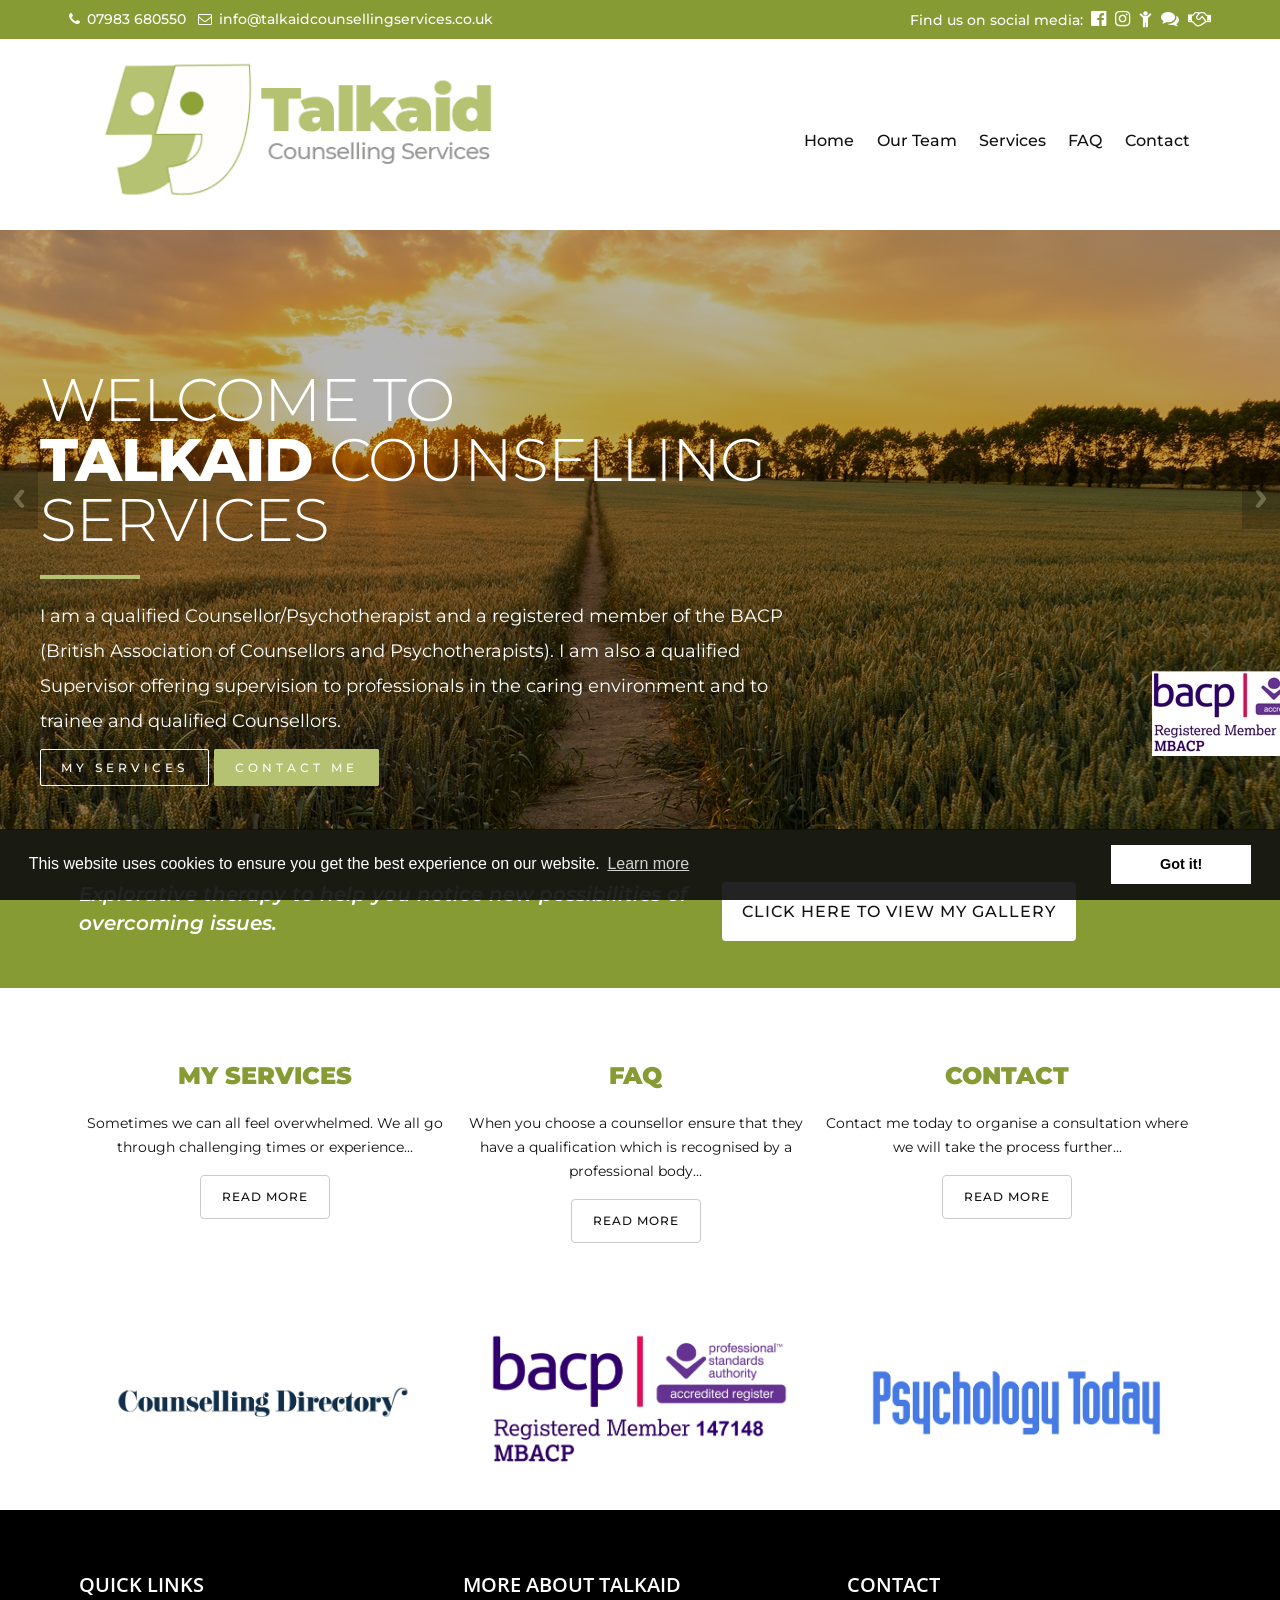
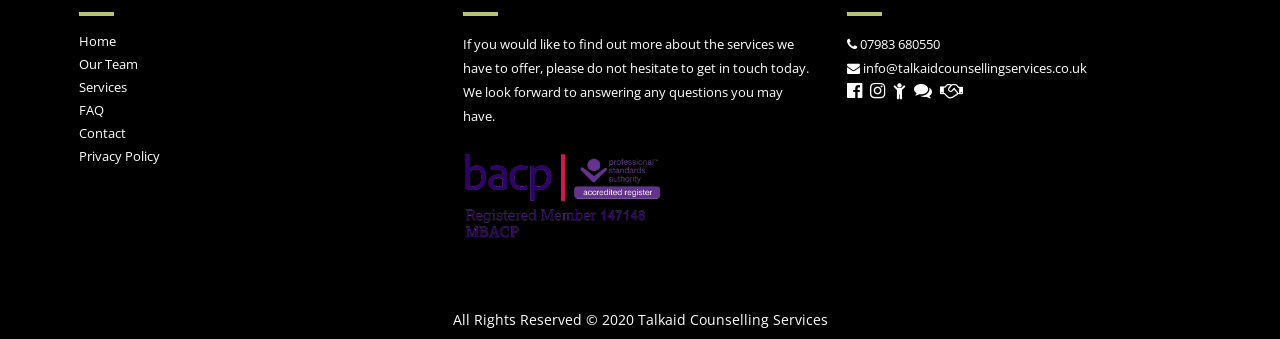
==== index.html @ 51a31fb4 "Add files via upload Added raksha_orig_website_files" ====
<!DOCTYPE html>
<!--[if lt IE 7 ]><html class="ie ie6" lang="en"> <![endif]-->
<!--[if IE 7 ]><html class="ie ie7" lang="en"> <![endif]-->
<!--[if IE 8 ]><html class="ie ie8" lang="en"> <![endif]-->
<!--[if (gte IE 9)|!(IE)]><!--><html lang="en"> <!--<![endif]-->
<head>
<meta charset="utf-8">	<link rel="stylesheet" href="https://maxcdn.bootstrapcdn.com/font-awesome/4.4.0/css/font-awesome.min.css">
<link href="https://fonts.googleapis.com/css?family=Alex+Brush" rel="stylesheet"> 
<link href="favicon.png" rel="shortcut icon" type="image/vnd.microsoft.icon" />
		<link href="https://fonts.googleapis.com/css?family=Bellefair" rel="stylesheet">
	<meta name="author" content="Talkaid Counselling Services">
	<meta name="Keywords" content="">
	<meta name="Description" content="">
	<meta name="Robots" content="index, follow"/>
     <link href="https://fonts.googleapis.com/css?family=Montserrat:200,300,400,500,600,700,800" rel="stylesheet">
<meta name="format-detection" content="telephone=no">
	<meta name="viewport" content="width=device-width, initial-scale=1, maximum-scale=1">

	<title>Talkaid Counselling Services</title>

	<!-- CSS & Javascript
  ================================================== -->
 <link rel="stylesheet" href="http://maxcdn.bootstrapcdn.com/bootstrap/3.3.7/css/bootstrap.min.css">
  <script src="javascripts/jquery-1.12.4.min.js"></script>
  <script src="http://maxcdn.bootstrapcdn.com/bootstrap/3.3.7/js/bootstrap.min.js"></script>
	<script src="javascripts/js.min.js"></script>
	           <link rel="stylesheet" href="stylesheets/style-light.css">	    


	<!--[if lt IE 9]>
		<script src="http://css3-mediaqueries-js.googlecode.com/files/css3-mediaqueries.js"></script>
		<script src="http://html5shim.googlecode.com/svn/trunk/html5.js"></script>
	<![endif]-->

	<!-- Fonts
  ================================================== -->
<link href="https://fonts.googleapis.com/css?family=Montserrat:300,400,500,600,700|Open+Sans:300,300i,400,400i,700,700i|Roboto+Slab|Merriweather" rel="stylesheet">

<noscript>
<style>
body { display:block;}
    </style>
</noscript>
	
	<script>
	
//	$(window).scroll(function() {
//
//    if ($(this).scrollTop()>350)
//     {
//        $('.bannertext-fade').fadeOut();
//     }
//    else
//     {
//      $('.bannertext-fade').fadeIn();
//     }
// });
	</script>
    
    <script>
    // You can also use "$(window).load(function() {
    $(function () {

      // Slideshow 1
      $("#slider1").responsiveSlides({
        speed: 2000,
		timeout: 5000,
		
      });

// Slideshow 2
      $("#slider2").responsiveSlides({
        auto: false,
        pager: true,
        speed: 1500,
        maxwidth: 700,
      });

      // Slideshow 3
      $("#slider3").responsiveSlides({
       maxwidth: 700,
      });

      // Slideshow 4
      $("#slider4").responsiveSlides({
        auto: true,
        pager: false,
        nav: true,
        speed: 1500,
        namespace: "callbacks",
       
      });

    });

  </script>  
</head>
<body>


<div class="top-contact"><div class="container nobg">
 <div id="mobile-top">
          <div class="main_contact_details">
      	  <span><i class="fa fa-phone" aria-hidden="true"></i></span> 07983 680550    &nbsp;
	<i class="fa fa-envelope-o" aria-hidden="true"></i> info@talkaidcounsellingservices.co.uk 
    </div>   
 
     <div class="sociallink-container"> Find us on social media:&nbsp; <a class="sociallinks" target="_blank" href="https://www.facebook.com/Raksha-Patel-Talkaid-Counselling-and-Talking-Therapy-1328299260628846/"><i class="fa social fa-facebook-official"></i> </a><a class="sociallinks" target="_blank" href="https://www.instagram.com/talkaidcounsellingservices/"><i class="fa social fa-instagram"></i> </a><a class="sociallinks" target="_blank" href="https://www.bacp.co.uk/profile/292d84a5-5090-e711-80e8-3863bb349ac0/Therapist"><i class="fa social fa-child"></i> </a><a class="sociallinks" target="_blank" href="https://www.counselling-directory.org.uk/counsellors/raksha-patel"><i class="fa social fa-comments"></i> </a><a class="sociallinks" target="_blank" href="https://www.psychologytoday.com/gb/counselling/raksha-patel-leicester-eng/384230"><i class="fa social fa-handshake-o"></i> </a>     

  </div>
  <button type="button" id="mob-nav-button-inline"  class="btn btn-info mob-nav-inline" data-toggle="collapse"  data-target="#global_nav_inline"><i class="fa fa-bars" aria-hidden="true"></i></button>
      </div>
        </div>
        </div>
<Div class="topwrapper"><div class="container nobg">

      
      <!-- Logo -->
      <div id="global_logo">
      
      <div class="top">
     <div class="main_logo col-md-5 col-sm-12 col-xs-12">
      <img src="images/logo.png" />
      </div>
         

      
      <!-- Click to Call -->
      <div class="clicktocall eight columns">
      
      <div class="call">
      <a class="button clicktocall" href="tel:07983 680550">CLICK TO CALL</a>
      </div>
      
      <div class="email">
      <a class="button clicktocall" href="mailto:info@talkaidcounsellingservices.co.uk">CLICK TO EMAIL</a>
      </div>
      
      </div>
            
                         <div id="full-nav-inline" class="col-xs-12 col-sm-12 col-md-7">

      <nav id="global_nav_inline">      
      <ul>

		  
		  <li><a href="index.html">Home</a></li><li><a href="page/our-team.html">Our Team</a></li><li><a href="page/my-services.html">Services</a></li><li><a href="page/faq.html">FAQ</a></li><li><a href="contact.html">Contact</a></li>
      </ul>
      
      </nav>
      <!-- end of Navigation --></div>      </div>
      
      </div>
      <!-- end of Logo -->
      
      </div>


      
	                   



</Div>




<!-- Banner -->


    <!-- Slideshow 1 -->
    <div class="headerwrap">
    
    <ul class="rslides" id="slider4"><li class="banner_image" style="background-image: url(uploads/banners/e08fe7a0e9958acf28b5b684e0e2983a_8de4448c1baab242515b426bafad03c2.jpg); "><div class="bannertext-container"><div class="banner-text-inner">
<h1 style="text-align: left;"><span>Welcome to </span><br />Talkaid <span> Counselling Services</span></h1>
<p style="text-align: left;"><span class="seperator2">&nbsp;</span></p>
<p style="text-align: left;">I am a qualified Counsellor/Psychotherapist and a registered member of the BACP (British Association of Counsellors and Psychotherapists). I am also a qualified Supervisor offering supervision to professionals in the caring environment and to trainee and qualified Counsellors.</p>
<p style="text-align: left;"><a class="banner_btn" href="talkaidcounsellingservices.co.uk/page/my-services.html">My Services</a> <a class="banner_btn2" href="http://www.talkaidcounsellingservices.co.uk/talkaidcounsellingservices.co.uk/contact">Contact Me</a></p>
</div></div></li><li class="banner_image" style="background-image: url(uploads/banners/0fe4f8b5958db18606f528ab05035c91_648ee09bf6cbca4e6a4588a9e98fd976.jpg); "><div class="bannertext-container"><div class="banner-text-inner">
<h1 style="text-align: left;"><span>Welcome to </span><br />Talkaid <span> Counselling Services</span></h1>
<p style="text-align: left;"><span class="seperator2">&nbsp;</span></p>
<p style="text-align: left;">I am a qualified Counsellor/Psychotherapist and a registered member of the BACP (British Association of Counsellors and Psychotherapists). I am also a qualified Supervisor offering supervision to professionals in the caring environment and to trainee and qualified Counsellors.</p>
<p style="text-align: left;"><a class="banner_btn" href="talkaidcounsellingservices.co.uk/page/my-services.html">My Services</a> <a class="banner_btn2" href="http://www.talkaidcounsellingservices.co.uk/talkaidcounsellingservices.co.uk/contact">Contact Me</a></p>
</div></div></li></ul>
  
    </div>

 <div class="topbar">
<div class="topbarcontent container nobg">

<div class="topbardesc2 col-lg-7">Explorative therapy to help you notice new possibilities of overcoming issues.</div>
<div class="topbardesc1 col-lg-5"> <a href="page/gallery.html" class="topbarbutton"> Click here to view my gallery</a> </div>
</div>
</div>

<!-- end of Banner -->

</div>




<div class="fullwidth-background">

<div class="container main_content">


<div class="menuboxeswrap">	<div class="menu_boxes">
	                            
                            								
<div class="col-md-4 col-sm-4 menu_box">
							 
							  <br />
                              <br />
                              <h2>My Services</h2>
                              <div class="menuboxdesc"><p>Sometimes we can all feel overwhelmed. We all go through challenging times or experience...</p></div>
                             <a href="page/my-services.html" class="readmorelink">read more</a>
                          

							  </div>
                              

							                            
                            								
<div class="col-md-4 col-sm-4 menu_box">
							 
							  <br />
                              <br />
                              <h2>FAQ</h2>
                              <div class="menuboxdesc"><p>When you choose a counsellor ensure that they have a qualification which is recognised by a professional body...</p></div>
                             <a href="page/faq.html" class="readmorelink">read more</a>
                          

							  </div>
                              

							                            
                            								
<div class="col-md-4 col-sm-4 menu_box">
							 
							  <br />
                              <br />
                              <h2>Contact</h2>
                              <div class="menuboxdesc"><p>Contact me today to organise a consultation where we will take the process further...</p></div>
                             <a href="contact.html" class="readmorelink">read more</a>
                          

							  </div>
                              

							
		
	
		
	</div></div>


	<!-- Main Text -->
	<article class="main_text_home">
<a name="intro"> </a>

	<div class="eleven columns"> 

	<br>

			  <div class="col-md-4">
<p><a href="https://www.counselling-directory.org.uk/counsellors/raksha-patel" target="_blank" rel="noopener"><img style="display: block; margin-left: auto; margin-right: auto;" src="admin/uploads/counselling_directory.jpg" alt="" width="300" height="91" /></a></p>
</div>
<div class="col-md-4"><a href="https://www.bacp.co.uk/" target="_blank" rel="noopener"><img style="display: block; margin-left: auto; margin-right: auto;" src="admin/uploads/bacp%20-%20Copy%201.png" width="300" height="50" /></a></div>
<div class="col-md-4"><a href="https://www.psychologytoday.com/gb/counselling/raksha-patel-leicester-eng/384230" target="_blank" rel="noopener"><img style="display: block; margin-left: auto; margin-right: auto;" src="admin/uploads/psychology_today.jpg" alt="" width="300" height="91" /></a></div>
	<br>
	<br>

	</div>

	</article>


  
</div>
   <div class="menuboxeswrap"></div>
   <!-- end of Main Text -->



<div class="fullwidth-footer"><div class="container nobg"><!-- Footer -->



<footer id="global_footer">

                        
<div class="col-md-4"><h3 class="footerhead">Quick Links</h3>
<span class="seperator"></span>

<div id="footer_nav">

<ol style="list-style: none; margin-left: 0px;">

		   
  <li><a href="index.html">Home</a></li><li><a href="page/our-team.html">Our Team</a></li><li><a href="page/my-services.html">Services</a></li><li><a href="page/faq.html">FAQ</a></li><li><a href="contact.html">Contact</a></li>    <li><a href="privacy-policy.html">Privacy Policy</a></li>
</ol>
</div>
 

                           
   
   


    </div>
                              

							                        
<div class="col-md-4"><h3 class="footerhead">More About Talkaid</h3>
<span class="seperator"></span>
 
<p><span>If you would like to find out more about the services we have to offer, please do not hesitate to get in touch today. We look forward to answering any questions you may have.</span></p>
<p>&nbsp;</p>
<p><a href="https://www.bacp.co.uk/" target="_blank" rel="noopener"><span><img src="admin/uploads/bacp2.png" width="200" height="91" /></span></a></p>
                           
   
   


    </div>
                              

							                        
<div class="col-md-4"><h3 class="footerhead">Contact</h3>
<span class="seperator"></span>
 

                           
<p><span class="footericons"><i class="fa fa-phone" aria-hidden="true"></i></span> 07983 680550  <br/><span class="footericons"><i class="fa fa-envelope" aria-hidden="true"></i></span> <a  class="footerlinks" href="mailto:info@talkaidcounsellingservices.co.uk">info@talkaidcounsellingservices.co.uk</a></p>   
   
 <div class="sociallink-container-footer"><a class="sociallinks" target="_blank" href="https://www.facebook.com/Raksha-Patel-Talkaid-Counselling-and-Talking-Therapy-1328299260628846/"><i class="fa social-footer fa-facebook-official"></i> </a><a class="sociallinks" target="_blank" href="https://www.instagram.com/talkaidcounsellingservices/"><i class="fa social-footer fa-instagram"></i> </a><a class="sociallinks" target="_blank" href="https://www.bacp.co.uk/profile/292d84a5-5090-e711-80e8-3863bb349ac0/Therapist"><i class="fa social-footer fa-child"></i> </a><a class="sociallinks" target="_blank" href="https://www.counselling-directory.org.uk/counsellors/raksha-patel"><i class="fa social-footer fa-comments"></i> </a><a class="sociallinks" target="_blank" href="https://www.psychologytoday.com/gb/counselling/raksha-patel-leicester-eng/384230"><i class="fa social-footer fa-handshake-o"></i> </a> </div>

    </div>
                              

														</footer>


</div>


<!-- end of Footer -->
</div>
<div class="col-md-12 footerdesign">All Rights Reserved &copy; 2020 Talkaid Counselling Services</div>
</div>

<script>
window.addEventListener("load", function(){
window.cookieconsent.initialise({
  "palette": {
    "popup": {
      "background": "#111111eb"
    },
    "button": {
      "background": "#fff",
      "color": "111"
    }
  },
  "content": {
    "href": "http://www.talkaidcounsellingservices.co.uk/privacy-policy#cookies"
  }
})});
</script></div>

<!-- Global site tag (gtag.js) - Google Analytics -->


   <a href="index.html#" class="scrollToTop"><i class="fa fa-chevron-circle-up"></i></a>
  <!-- End SlidesJS Required -->
</body>
</html>
---- stylesheets/style-light.css ----
@import url('../assets/css/bootstrap.css');
@import url('../admin/assets/css/font-awesome.min.css');


/* #Reset & Basics (Inspired by E. Meyers)
================================================== */
	html, body, div, span, applet, object, iframe, h1, h2, h3, h4, h5, h6, p, blockquote, pre, a, abbr, acronym, address, big, cite, code, del, dfn, em, img, ins, kbd, q, s, samp, small, strike, strong, sub, sup, tt, var, b, u, i, center, dl, dt, dd, ol, ul, li, fieldset, form, label, legend,  article, aside, canvas, details, embed, figure, figcaption, footer, header, hgroup, menu, nav, output, ruby, section, summary, time, mark, audio, video {
	margin: 0; padding: 0; border: 0; font-size: 100%; font: inherit; vertical-align: baseline; }
	article, aside, details, figcaption, figure, footer, header, hgroup, menu, nav, section {
	display: block; }
	body { line-height: 1; }
	ol, ul { list-style: none; }
	blockquote, q { quotes: none; }
	blockquote:before, blockquote:after, q:before, q:after {
	content: ''; content: none; }


/* #Basic Styles
================================================== */

#loading {
    position: fixed;
    width: 100%;
    height: 100vh;
    z-index: 9999;
    text-align: center;
    top: 50%;
}

body {
    display: none;
    background: #fff;
    font: 100% 'Open Sans', sans-serif;
    color: #333;
    -webkit-font-smoothing: antialiased;
    /* Fix for webkit rendering */
    -webkit-text-size-adjust: 100%;
    margin-top: 0px;
}

<noscript > <style > body {
    display: block;
}

</style > </noscript > body {
    display: block;
}

.container {
    background: url(../images/contentbg.png);
}

/* Universal Box Sizing: Border Box */

* {
    -moz-box-sizing: border-box;
    -webkit-box-sizing: border-box;
    box-sizing: border-box;
}


/* GRID SYSTEM - Styling for container & row classes 
================================================== */

.row {
    margin-bottom: 1.4%;
    clear: both;
    padding: 1.4% 0;
}

/* Mobile First
===================================================================================================================== */

.container {
    width: 95%;
    margin: 0 auto;
    position: relative;
}


.tableservices td {
	width: 50%;
	
}


/* Starting at iPad width, introduce column widths 
===================================================================================================================== */

@media only screen and (min-width: 768px) {

    .container {
        width: 90%;
    }

}

/* Widescreen over 1280px 
===================================================================================================================== */

@media only screen and (min-width: 1367px) {

    .container {
        width: 1300px;
    }

}

@media only screen and (min-width: 1920px) {

    .container {
        width: 1300px;
    }



}

/* #Clearing
================================================== */

/* Self Clearing Goodness */

.container:after,
header:after {
    content: "\0020";
    display: block;
    height: 0;
    clear: both;
    visibility: hidden;
}

.container2:after,
header:after {
    content: "\0020";
    display: block;
    height: 0;
    clear: both;
    visibility: hidden;
}

/* Use clearfix class on parent to clear nested columns,
    or wrap each row of columns in a <div class="row"> */

.clearfix:before,
.clearfix:after,
.row:before,
.row:after {
    content: '\0020';
    display: block;
    overflow: hidden;
    visibility: hidden;
    width: 0;
    height: 0;
}

.row:after,
.clearfix:after {
    clear: both;
}

.row,
.clearfix {
    zoom: 1;
}

/* You can also use a <br class="clear" /> to clear columns */

/* Responsive slides
==========================*/

/*! http://responsiveslides.com v1.54 by @viljamis */

.rslides {
    position: relative;
    list-style: none;
    overflow: hidden;
    width: 100%;
    padding: 0;
    margin: 0;


}

.rslides li {
    -webkit-backface-visibility: hidden;
    position: absolute;
    display: none;
    width: 100%;
    height: 600px;
    left: 0;
    top: 0;
    margin-bottom: 0px;
}

.rslides li:first-child {
    position: relative;
    display: block;
    float: left;
}

.rslides img {
    display: block;

    height: auto;
    margin: 0 auto;

    border: 0;
}

@media only screen and (max-width: 1024px) {

    .rslides li {
        height: 600px;
    }


}

/*Lightbox CSS
========================== */

/* Preload images */

body:after {
    content: url(../images/close.png) url(../images/loading.gif) url(../images/prev.png) url(../images/next.png);
    display: none;
}

.lightboxOverlay {
    position: absolute;
    top: 0;
    left: 0;
    z-index: 9999;
    background-color: black;
    filter: progid:DXImageTransform.Microsoft.Alpha(Opacity=80);
    opacity: 0.8;
    display: none;
}

.lightbox {
    position: absolute;
    left: 0;
    width: 100%;
    z-index: 10000;
    text-align: center;
    line-height: 0;
    font-weight: normal;
}

.lightbox .lb-image {
    display: block;
    height: auto;
    max-width: inherit;
    -webkit-border-radius: 3px;
    -moz-border-radius: 3px;
    -ms-border-radius: 3px;
    -o-border-radius: 3px;
    border-radius: 3px;
}

.lightbox a img {
    border: none;
}

.lb-outerContainer {
    position: relative;
    background-color: white;
    *zoom: 1;
    width: 250px;
    height: 250px;
    margin: 0 auto;
    -webkit-border-radius: 4px;
    -moz-border-radius: 4px;
    -ms-border-radius: 4px;
    -o-border-radius: 4px;
    border-radius: 4px;
}

.lb-outerContainer:after {
    content: "";
    display: table;
    clear: both;
}

.lb-container {
    padding: 4px;
}

.lb-loader {
    position: absolute;
    top: 43%;
    left: 0;
    height: 25%;
    width: 100%;
    text-align: center;
    line-height: 0;
}

.lb-cancel {
    display: block;
    width: 32px;
    height: 32px;
    margin: 0 auto;
    background: url(../images/loading.gif) no-repeat;
}

.lb-nav {
    position: absolute;
    top: 0;
    left: 0;
    height: 100%;
    width: 100%;
    z-index: 10;
}

.lb-container > .nav {
    left: 0;
}

.lb-nav a {
    outline: none;
    background-image: url('[data-uri]');
}

.lb-prev,
.lb-next {
    height: 100%;
    cursor: pointer;
    display: block;
}

.lb-nav a.lb-prev {
    width: 34%;
    left: 0;
    float: left;
    background: url(../images/prev.png) left 48% no-repeat;
    filter: progid:DXImageTransform.Microsoft.Alpha(Opacity=0);
    opacity: 0;
    -webkit-transition: opacity 0.6s;
    -moz-transition: opacity 0.6s;
    -o-transition: opacity 0.6s;
    transition: opacity 0.6s;
}

.lb-nav a.lb-prev:hover {
    filter: progid:DXImageTransform.Microsoft.Alpha(Opacity=100);
    opacity: 1;
}

.lb-nav a.lb-next {
    width: 64%;
    right: 0;
    float: right;
    background: url(../images/next.png) right 48% no-repeat;
    filter: progid:DXImageTransform.Microsoft.Alpha(Opacity=0);
    opacity: 0;
    -webkit-transition: opacity 0.6s;
    -moz-transition: opacity 0.6s;
    -o-transition: opacity 0.6s;
    transition: opacity 0.6s;
}

.lb-nav a.lb-next:hover {
    filter: progid:DXImageTransform.Microsoft.Alpha(Opacity=100);
    opacity: 1;
}

.lb-dataContainer {
    margin: 0 auto;
    padding-top: 5px;
    *zoom: 1;
    width: 100%;
    -moz-border-radius-bottomleft: 4px;
    -webkit-border-bottom-left-radius: 4px;
    border-bottom-left-radius: 4px;
    -moz-border-radius-bottomright: 4px;
    -webkit-border-bottom-right-radius: 4px;
    border-bottom-right-radius: 4px;
}

.lb-dataContainer:after {
    content: "";
    display: table;
    clear: both;
}

.lb-data {
    padding: 0 4px;
    color: #ccc;
}

.lb-data .lb-details {
    width: 85%;
    float: left;
    text-align: left;
    line-height: 1.1em;
}

.lb-data .lb-caption {
    font-size: 13px;
    font-weight: bold;
    line-height: 1em;
}

.lb-data .lb-number {
    display: block;
    clear: left;
    padding-bottom: 1em;
    font-size: 12px;
    color: #999999;
}

.lb-data .lb-close {
    display: block;
    float: right;
    width: 30px;
    height: 30px;
    background: url(../images/close.png) top right no-repeat;
    text-align: right;
    outline: none;
    filter: progid:DXImageTransform.Microsoft.Alpha(Opacity=70);
    opacity: 0.7;
    -webkit-transition: opacity 0.2s;
    -moz-transition: opacity 0.2s;
    -o-transition: opacity 0.2s;
    transition: opacity 0.2s;
}

.lb-data .lb-close:hover {
    cursor: pointer;
    filter: progid:DXImageTransform.Microsoft.Alpha(Opacity=100);
    opacity: 1;
}




/* #Site Styles
================================================== */

.gb-rating {
    color: #d8ab35;
    font-size: 20px;
}


.tinymce-body {
    margin: 8px;
}

.page_image {
    float: right;
    padding: 10px 0px 10px 10px;
}



@media only screen and (max-width: 767px) {

    .page_image {
        clear: both;
        text-align: center;
        float: none;
        padding-bottom: 20px;
    }

}

.page_image_banner {
    float: right;
    padding: 10px 0px 10px 10px;
}

.page_image_banner img {
    top: 250px;
}


@media only screen and (max-width: 767px) {

    .page_image_banner {
        clear: both;
        text-align: center;
        float: none;
        padding-bottom: 20px;
    }

}


/* Banner Styles */

/* Banner Arrows */

.callbacks_container {
    margin-bottom: 50px;
    position: relative;
    float: left;
    width: 100%;
}

.callbacks {
    position: relative;
    list-style: none;
    overflow: hidden;
    width: 100%;
    padding: 0;
    margin: 0;
}

.callbacks li {
    position: absolute;
    width: 100%;
    left: 0;
    top: 0;
}

.callbacks img {
    display: block;
    position: relative;
    z-index: 1;
    height: auto;
    border: 0;

}

.callbacks .caption {
    display: block;
    position: absolute;
    z-index: 2;
    font-size: 20px;
    text-shadow: none;
    color: #fff;
    background: #000;
    background: rgba(0, 0, 0, .8);
    left: 0;
    right: 0;
    bottom: 0;
    padding: 10px 20px;
    margin: 0;
    max-width: none;
}

.callbacks_nav {
    position: absolute;
    -webkit-tap-highlight-color: rgba(0, 0, 0, 0);
    top: 52%;
    left: 0;
    opacity: 0.2;
    z-index: 3;
    text-indent: -9999px;
    overflow: hidden;
    text-decoration: none;
    height: 61px;
    width: 38px;
    background: transparent url("../images/themes.gif") no-repeat left top;

}

.callbacks_nav:active {
    opacity: 1.0;
}

.callbacks_nav.next {
    left: auto;
    background-position: right top;
    right: 0;
}


a.banner-email:link {
    color: #fff;
}

a.banner-email:visited {
    color: #fff;
}

a.banner-email:hover {
    color: #2f70c1;
}

a.banner_btn:link {
    color: #fff;
}

a.banner_btn:visited {
    color: #111;
}



.banner_image {
    background-repeat: no-repeat;
    background-position: center;
    background-size: ;
    background-attachment: ;
}

.banner-contact {
    color: #fff;
    padding: 10px;
    margin: 0 auto;
    display: block;
    width: 40%;
    font-size: 17px;

    font-family: 'open sans', sans-serif;
}



.banner_btn {
    border: 1px solid #fff;

    -webkit-border-radius: 28;
    -moz-border-radius: 28;

    font-family: 'Montserrat', sans-serif;
    color: #fff !important;
    font-size: 12px;
    font-weight: 500;
    padding: 10px 20px 10px 20px;
    text-decoration: none;
    text-transform: uppercase;
    letter-spacing: 4px;
	border-radius: 2px;
	
	
}

.banner_btn:hover {
    background: #fff;
    color: #111 !important;
    border: 1px solid #fff;
    text-decoration: none;
}


.banner_btn2 {
    border: 1px solid #b4c271;
    background-color: #b4c271;

    -webkit-border-radius: 28;
    -moz-border-radius: 28;

    font-family: 'Montserrat', sans-serif;
    color: #fff !important;
    font-size: 12px;
    font-weight: 500;
    padding: 10px 20px 10px 20px;
    text-decoration: none;
    text-transform: uppercase;
    letter-spacing: 4px;
	border-radius: 2px
}

.banner_btn2:hover {
    background: #fff;
    color: #111 !important;
    border: 2px solid #fff;
    text-decoration: none;
}




.bannertext-container {
    text-align: left;
    max-width: 1300px;
    padding: 20px 20px 20px 20px;
    opacity: 1;
    filter: alpha(opacity=0);
    position: relative;
    display: block;
    margin: 130px auto 120px auto;
    -webkit-transform: translateZ(0);
    -moz-transform: translateZ(0);
    -ms-transform: translateZ(0);
    -o-transform: translateZ(0);
    transform: translateZ(0);
}

    .bannertext-container h1{
    color: #fff;
    font-size: 60px;
    font-weight: 800;
    padding-bottom: 5px;
    font-family: 'Montserrat', sans-serif;
    text-shadow: none;
    line-height: 100%;
    letter-spacing: -1px;
    text-transform:	uppercase;
	max-width: 900px;
	margin-top: -20px !important;
}

.bannertext-container h1 span {
    font-size: 60px;
    text-transform: uppercase;
    font-family: 'Montserrat', sans-serif;
    color: #fff;
	font-weight: 300;

}

.bannertext-container p {
    color: #fff;
    margin-top: 10px;
    font-size: 18px;
    line-height: 35px;
    margin-left: 0px;
    margin-right: auto;
    font-family: 'Montserrat', sans-serif;

}



* {
    box-sizing: border-box
}


/* social */

.sociallink-container {
    float: right;
    margin: 5px;
    margin-right: 0px;
    color: #fff;
    font-family: 'Montserrat', sans-serif;
    font-size: 14px;
    font-weight: 500;
}

.social {
    font-size: 18px;
    margin-right: 5px;
}

.social-footer {
    font-size: 18px;
    margin-right: 5px;
	padding-top: 2px;
}

a.sociallinks:link {
    color: #fff;
    text-decoration: none;
}

a.sociallinks:visited {
    color: #fff;
    text-decoration: none;
}

a.sociallinks:hover {
    color: #868686;
    text-decoration: none;
}

#
/* Global Logo */

#global_logo {

    width: 100%;
    height: auto;
    float: left;
    font-family: Arial, Helvetica, sans-serif;
    color: #8d5e37;
    margin: 0 auto 0 auto;
    font-weight: normal;
    padding: 1em 0em 1em 0em;

    margin-top: 5px;
}

.main_logo {
    float: left;
    margin-top: 20px;
    margin-bottom: 20px;
}

.main_contact_details {
    padding: 0px 0 0 0;
    float: left;
    text-align: left;
    margin: 5px;
    color: #ffffff;
    font-size: 14px;
    font-family: 'Montserrat', sans-serif;
    font-weight: 500;
}

.main_contact_details_inline {
  padding: 0px 0 0 0;
float: left;
text-align: right;
color: #fff;
margin-top: 20px;
margin-bottom: 4px;
font-size: 14px;
font-family: 'Montserrat', sans-serif;
font-weight: 500;
}

.main_contact_details_inline .fa {
    color: #838383;
    padding-right: 3px;
}

.main_contact_details .fa {
    color: #ffffff;
    padding-right: 3px;
}

.clicktocall {
    padding-top: 20px;
    display: none;
    color: #fff;
    font-size: 0.95em;
}

.call {
    display: inline-block;
    font-weight: 700;
    padding: 0 10px 0 0;
}

.email {
    display: inline-block;
    font-weight: 700;
    font-family: 'Fira Sans', sans-serif;
}

.contact-telephone {
    color: #fff;

font-size: 30px;

font-weight: 500;

font-family: 'Montserrat', sans-serif;

margin-bottom: 1px;

padding-bottom: 1px;
}

.contact-telephone span {
    color: #fff;
	font-family: 'Montserrat', sans-serif;
}

.contact-email {
    font-size: 17px;
    color: #fff;
    font-weight: normal;
    font-family: 'Montserrat', sans-serif;
	line-height: 16px;
}

.contact-email a {
    color: #fff;
    
   
    font-family: 'Montserrat', sans-serif;
}


.contact-email a:hover {
    color: #3867a0;

}

.call-now-telephone {
    text-align: center;
    color: #111;
    font-size: 36px;
    font-weight: bold;
}

.topwrapper {
    background: #fff;
    margin-top: 0px;
    margin-bottom: 0px;
}

.biggertext {
    color: #112ea5;
    font-size: 16px;
}



.call-now-mobile {
    margin-top: -16px;
    background: #cecece;
    padding: 2px;
    text-align: center;
    color: #343434;
    font-size: 20px;
    font-weight: bold;
}

.blog-entry-title {
    text-decoration: none !important;
}

.blog-entry-title h1 {
    font-size: 22px;
}

.blog-entry-title:hover h1 {
    color: #000;
}




.headerright {
    float: right;
    width: 30%;
    padding: 5px;
}

.headerright img {
    width: 100%;
}

.top-contact {
    background: #869b34;
    padding: 5px 0 5px 0;
    font-family: 'Montserrat', sans-serif;
}

/* Inline Navigation */

#global_nav_inline ul li a.active {
    color: #b4c271;
}

#global_nav_inline ul li ul.sub-menu li a.active {
    color: #2282b1;
}

#global_nav_inline ul li:hover ul.sub-menu {
    display: block;
}

#global_nav_inline ul li ul.sub-menu li {
    list-style-type: none;
    display: inline-block;
    text-align: left !important;
    padding: 0;
    margin: 0;


    border: none;
}

#global_nav_inline ul li ul.sub-menu li a {
    display: inline-block;
    text-align: left !important;
    color: #ffffff;
    line-height: 32px;
    padding: 0;
    width: 100%;
    margin: 0;
    padding-left: 8px;
    font-size: 13px;
    font-weight: 500;
    text-transform: uppercase;
}

#global_nav_inline ul li ul.sub-menu li a:hover {
    color: #8d8d8d !important;
}


#global_nav_inline ul li ul.sub-menu {
    z-index: 100;
    margin: 0;
    padding: 0;
    display: none;
    position: absolute;
    background: #252424;
    top: 26px;
    left: 0;

    width: 200px;
    padding: 8px;
}

/* MOBILE */

#global_nav_inline ul li ul.sub-menu-mob li {
    list-style-type: none;
    display: inline-block;
    text-align: left !important;
    padding: 0;
    margin: 0;

    border: none;
}

#global_nav_inline ul li ul.sub-menu-mob li a {
    display: inline-block;
    text-align: left !important;
    color: #ffffff !important;
    line-height: 32px;
    padding: 0;
    width: 100%;
    margin: 0;
    padding-left: 8px;
}

#global_nav_inline ul li ul.sub-menu-mob {
    z-index: 100;
    margin: 0;
    padding: 0;
    position: absolute;
    background: #252424;
    top: 26px;
    left: 0;

    width: 200px;
    padding: 8px;
}


#global_nav_inline ul,
#global_nav_inline ul li {
    margin: 0px;
}

#global_nav_inline {
    height: auto;
    width: 100%;
    font-family: Arial, Helvetica, sans-serif;
    font-size: 0.8em;
    text-align: right;
    margin-top: 90px;


}

#global_nav_inline select {
    display: none;
    width: 100%;
    height: 40px;
    margin: 0 auto 0 auto;
    padding: 0 0 0 10px;
    font-family: 'Open Sans', sans-serif;
    font-size: 0.9em;
    text-align: center;
    text-transform: capitalize;
    border: 0;
    background: #111;
    color: #fff;
}

#global_nav_inline ul li {
    display: inline;
    position: relative;
    text-align: center;
    width: 100%;

}

.column {
		width: 48%;
		float: left;
		margin-right: 24px;
		padding-right: 10px;
		
	}
	
		.column2 {
		width: 48%;
		float: right;
		
	}





#global_nav_inline ul li:last-child {
    border: none;
}

#global_nav_inline ul li a.dropdown-link {
    padding: 0 0em 0 1.5em;
}

#global_nav_inline ul li a {
    display: inline-block;
    line-height: 100%;
    color: #111;
    padding: 0 0.7em;
    text-decoration: none;
    padding-top: 4px;
    padding-bottom: 4px;
    -o-transition: color 0.25s ease-in, background 0.25s ease-in;
    -ms-transition: color 0.25s ease-in, background 0.25s ease-in;
    -moz-transition: color 0.25s ease-in, background 0.25s ease-in;
    -webkit-transition: color 0.25s ease-in, background 0.25s ease-in;
    transition: color 0.25s ease-in, background 0.25s ease-in;
    font-size: 16px;
    font-family: 'Montserrat', sans-serif;
    font-weight: 500;
	text-transform: capitalize;
	letter-spacing: 0px;
}

#global_nav_inline ul li a:hover {
    color: #111;
    padding-bottom: 10px;
    border-bottom: 0px solid #b2a47f;
}


/* ============================ */

/* Navigation */

#global_nav ul li a.active {}

#global_nav ul li ul.sub-menu li a.active {}

#global_nav ul li:hover ul.sub-menu {
    display: block;
}

#global_nav ul li ul.sub-menu li {
    list-style-type: none;
    display: inline-block;
    text-align: left !important;
    padding: 0;
    margin: 0;


    border: none;
}

#global_nav ul li ul.sub-menu li a {
    display: inline-block;
    text-align: left !important;
    color: #ffffff !important;
    line-height: 32px;
    padding: 0;
    width: 100%;
    margin: 0;
    padding-left: 8px;
    font-size: 13px;
    font-weight: 500;
    text-transform: uppercase;
}

#global_nav ul li ul.sub-menu li a:hover {
    color: #8d8d8d !important;
}


#global_nav ul li ul.sub-menu {
    z-index: 100;
    margin: 0;
    padding: 0;
    display: none;
    position: absolute;
    background: #252424;
    top: 26px;
    left: 0;

    width: 200px;
    padding: 8px;
}

/* MOBILE */

#global_nav ul li ul.sub-menu-mob li {
    list-style-type: none;
    display: inline-block;
    text-align: left !important;
    padding: 0;
    margin: 0;

    border: none;
}

#global_nav ul li ul.sub-menu-mob li a {
    display: inline-block;
    text-align: left !important;
    color: #ffffff !important;
    line-height: 32px;
    padding: 0;
    width: 100%;
    margin: 0;
    padding-left: 8px;
}

#global_nav ul li ul.sub-menu-mob {
    z-index: 100;
    margin: 0;
    padding: 0;
    position: absolute;
    background: #252424;
    top: 26px;
    left: 0;

    width: 200px;
    padding: 8px;
}


#global_nav ul,
#global_nav ul li {
    margin: 0px;
}

#global_nav {
    height: auto;
    width: 100%;
    font-family: 'Montserrat', sans-serif;
    font-size: 0.8em;
    text-align: left;
    background: #2d140c;


}

#global_nav ul {
    margin: 0 auto;
    max-width: 1300px;
}

#global_nav select {
    display: none;
    width: 100%;
    height: 40px;
    margin: 0 auto 0 auto;
    padding: 0 0 0 10px;
    font-family: 'Open Sans', sans-serif;
    font-size: 0.9em;
    text-align: center;
    text-transform: capitalize;
    border: 0;
    background: #111;
    color: #fff;
}

#global_nav ul li {
    display: inline;
    position: relative;
    text-align: center;
    width: 100%;
    border-right: 1px solid #111;

}

#global_nav ul li:last-child {
    border: none;
}

#global_nav ul li a.dropdown-link {
    padding: 0 0em 0 1.5em;
}

.dropdown-icon {
    color: #fff;
    padding: 0 1.5em;
    font-size: 14px;
     background: none; border: none;
}

.dropdown-icon:active {color:#fff; background: none; border: none;}
.dropdown-icon:hover {color:#fff; background: none; border: none;}

#global_nav ul li a {
    display: inline-block;
    line-height: 40px;
    color: #fff;
    padding: 0 2em;
    text-decoration: none;
    padding-top: 4px;
    padding-bottom: 4px;
    -o-transition: color 0.25s ease-in, background 0.25s ease-in;
    -ms-transition: color 0.25s ease-in, background 0.25s ease-in;
    -moz-transition: color 0.25s ease-in, background 0.25s ease-in;
    -webkit-transition: color 0.25s ease-in, background 0.25s ease-in;
    transition: color 0.25s ease-in, background 0.25s ease-in;
    font-size: 16px;



    font-family: 'Montserrat', sans-serif;
    font-weight: 500;
}

.nav-mobile {
    display: none;
}

#global_nav ul li a:hover {

    color: #212121
}





/* Banner */

#global_banner {
    height: auto;
    width: 100%;

    padding: 20px 20px 20px 20px;
}

.main_banner {
    width: 100%;
    height: auto;
}

.banner_text {

    opacity: 0.8;
    font-size: 14px;
    font-style: italic;
    padding: 10px;
}


.package {
    background-color: #ebebeb;
    padding: 15px;
    border-radius: 10px;
}

.package h4 {
    color: #125893;
}

.right_box {
    float: right;
    width: 30%;
    height: auto;
    min-height: 580px;
    font-size: 15px;
    background-color: #f6f6f6;
    padding: 10px;
}

.right_box2 {
    float: right;
    height: auto;
    font-size: 12px;
    background-color: #eeeeee;
    padding: 10px;
}

.right_box .img-responsive {
    width: 90px !important;
    height: 90px !important;
}

/* Menu Boxes */

.topbar {
    background-color: #869b34;
}

.topbarcontent {
    padding: 50px 50px 50px 0px;
}

.topbardesc1 {
    margin-top: 20px;
}

.topbardesc2 {
    color: #fff !important;
    font-family: 'Montserrat', sans-serif;
    font-style: italic;
    font-size: 20px;
    font-weight: 600;
    line-height: 29px;
}

.topbarbutton {
    max-width: 250px;
    background-color: #fff;
    padding: 20px 20px;
    color: #111;
    font-family: 'Montserrat', sans-serif;
    border-radius: 4px;
    font-size: 16px;
    text-transform: uppercase;
    font-weight: 500;
    letter-spacing: 1px;
}

.topbarbutton:visited {
    color: #111;
}

.topbarbutton:hover {
    background-color: #b4c271;
    color: #fff;
    text-decoration: none !important;
}



.freequote {
    border: 2px solid #2d140c  !important;
    padding: 20px 80px;
    font-size: 24px;
    color: #2d140c;
    display: block;
    margin-top: 40px;
    max-width: 500px;
    border-radius: 5px;
    font-family: 'Montserrat', sans-serif;
	margin-left: auto;
	margin-right: auto;

}


.freequote:hover {
    text-decoration: none;
    background: #2d140c;
    color: #fff;
	
}

.menu_boxes_footer {
    width: 100%;
    padding: 0;
    padding-left: 15px;
    background: #000;
    min-height: 500px;
    padding-top: 80px;
    padding-bottom: 70px;
    background: url(../images/bottombg.jpg);
    	background-attachment:fixed;

}

.menu_boxes_footerwrap {
    max-width: 1400px;
    margin-left: auto;
    margin-right: auto;
    text-align: center;
    color: #fff;
}

.menu_boxes_footerwrap h1 {
    color: #fff;
}

.menu_boxes_footerwrap p {
   max-width: 800px;
   margin: 0 auto;
   font-size: 30px;
   font-weight: 400;
   line-height: 40px;
}

.menu_box_footer {
    float: left;
    padding: 14px;
    width: 100%;
    padding-top: 30px;
    font-size: 13px;
    line-height: 22px;
    font-family: 'Montserrat', sans-serif;
    opacity: 1.0;
    filter: alpha(opacity=100);
    /* For IE8 and earlier */
    padding-bottom: 40px;
    border: 2px solid #fff;
    margin-bottom: 80px;
    border-radius: 25px;
}

.menu_boxes_footerwrap .col-md-3:last-child {
    padding-bottom: 10px;
}

.menu_box_footer h2 {
    line-height: 28px;
    color: #fff;
    padding: auto 20px;
    min-height: 90px;
    font-size: 24px;
	font-weight: 300;
}

.menu_box_footer .fa {font-size: 80px; padding: 30px; color: #fff;} 


.menu_box_footer:hover { background: #fff; }

 .menu_box_footer:hover .fa,  .menu_box_footer:hover h2  {color: #111;} 


.menu_box_footer .menuboxdesc {
    padding-bottom: 16px;
    color: #777;
    font-size: 12px;
}

.menu_boxes {
    width: 98%;
    padding: 0;
    padding-left: 15px;
}

.menu_box_title {
    color: #fff;
    text-transform: uppercase;
    margin-bottom: 10px;
}

.menu_box.one-third.column {
    padding: 10px 10px 20px 10px;
    width: 31.7708%;
    position: relative;
    height: 100%;
    border-right: 1px solid #6a4f39;

}

.menu_box.one-third.column:last-child {
    border: none;
}

.menu_box img {
    padding: 50px 10px 20px 10px;
    margin: 0 auto;
    display: block;
}


.readmorelink {
    max-width: 130px !important;
    color: #111 !important;
    padding: 10px 18px;
    border: 1px solid #111;
    border-radius: 4px;
    display: block;
    clear: both;
    margin-left: auto;
    margin-right: auto;
    text-align: center;
    font-size: 12px;
	text-transform: uppercase;
	font-weight: 500;
	letter-spacing:1px;
	border: 1px solid #cacaca;
}

.readmorelink:hover {
    background: #b4c271;
    color: #fff !important;
	border: #b4c271;
}

.menuboxdesc {
    padding-bottom: 16px;
    color: #111;
    font-size: 14px;
    text-align: center;
}

.menu_box h2 {
    color: #869b34;
    font-size: 24px;
    font-weight: 900;
    text-transform: uppercase;
    letter-spacing: 0px;
    text-align: center;
}

.menu_box {
    float: left;
    padding: 4px;
    font-size: 13px;
    line-height: 22px;
    font-family: 'Montserrat', sans-serif;
    opacity: 1.0;
    filter: alpha(opacity=100);
    /* For IE8 and earlier */
    padding-bottom: 70px;
}

.menu_box .fa {
    font-size: 90px;
    padding: 30px;
    color: #0276cc;
}

.menuboxeswrap {
    width: 100%;
    display: block;
    clear: both;
}

.menu_box img:hover {
    opacity: 0.8;
    filter: alpha(opacity=80);
    /* For IE8 and earlier */
}


.homemap {
    text-align: center;
    margin: 0px auto 0px auto;
}


.main_text_home {
    width: auto;
    padding: 0 10px 0 10px;
    font-size: 15px;
    font-family: Arial, Helvetica, sans-serif;
    line-height: 20px;
    color: #333;
    float: left;
    width: 100%;
    margin-bottom: 20px;
}

.main_text_home p {
    line-height: 34px;
    font-family: 'Open Sans', sans-serif;
    font-size: 18px;
    font-weight: 300;
	text-align: left;
}


   .textcenter {
	   font-size: 30px !important;
	   text-align: center;
	   font-weight: 800;
	   line-height: 50px !important; 
	   
   }
   
   
   .textcenter2 {
	   font-size: 24px !important;
	   text-align: center;
	   font-weight: 400;
	   line-height: 40px !important; 
	   margin-bottom: 15px;
	   color: #242424;
	   
   }
	   
.main_text_home h1 {
    font-size: 20px;
    color: #111;
	line-height: 34px;
	text-align: left;
	font-weight: 800;
	font-family: 'Montserrat', sans-serif;
}

.main_text_home ul li {
    line-height: 28px;
    font-family: 'Open Sans', sans-serif;
    font-size: 20px;
    font-weight: 300;
    list-style-image: url(../images/check.png);
}


.main_text {
    width: auto;
    padding: 0 10px 0 10px;
    font-size: 16px;
    line-height: 24px;
    min-height: 300px;
    font-family: 'Open Sans', sans-serif;
    line-height: 20px;
    color: #504f4f;
    float: left;
    width: 67%;
    margin-bottom: 20px;
}

.main_text p {
    line-height: 28px;
    font-family: 'Open Sans', sans-serif;
    font-size: 20px;
    font-weight: 300;
}

.main_text ul li {
    line-height: 28px;
    font-family: 'Open Sans', sans-serif;
    font-size: 20px;
    font-weight: 300;
    list-style-image: url(../images/check.png);
}

.main_text h1 {
    font-size: 24px;
    color: #111;
	font-weight: 800;
}



.main_text2 {
    width: auto;
    padding: 0 10px 0 10px;
    font-size: 15px;
    min-height: 300px;
    font-family: Arial, Helvetica, sans-serif;
    line-height: 20px;
    color: #504f4f;
    float: left;
    width: 100%;
    margin-bottom: 20px;
}

 {
    font-size: 20px;
	text-align: left;
	font-weight: 800;
	line-height: 30px;
}

.calltoday {
	font-size: 20px !important;
	font-weight: 800;
	text-align: left;
	
}

.textcenter {
	text-align: center !important;
	}
	
.servicesh {
	font-size: 20px !important;
	text-align: left !important;
	font-weight: 800;
	
	
}


.contacth {
	font-size: 40px !important;
	text-align: left !important;
	color: #111;
	margin-top: 10px;
	line-height: 40px;
	font-family: 'Montserrat', sans-serif;
	padding-bottom: 15px;
	font-weight: 800;

}

.main_text2 p {
    line-height: 28px;
    font-family: 'Open Sans', sans-serif;
    font-size: 20px;
    font-weight: 300;
}

.main_text2 ul li {
    line-height: 28px;
    font-family: 'Open Sans', sans-serif;
    font-size: 18px;
    font-weight: 300;
    list-style-image: url(../images/check.png);
}

.menu_box p {}

.menu_box a {
    color: #fff;
    text-decoration: none;
}


.menu_box a:visited {
    color: #fff;
}

.menu_box_top {
    background: #ffffff;
    color: #898989;
    font-size: 24px;
    font-weight: bold;
    text-transform: uppercase;
    text-align: center;
    padding: 6px;
    font-family: 'Open Sans Condensed', sans-serif;
}

.menu_box_bottom {
    background: #00b7ea;
    /* Old browsers */
    background: -moz-linear-gradient(top, #00b7ea 0%, #009ec3 100%);
    /* FF3.6+ */
    background: -webkit-gradient(linear, left top, left bottom, color-stop(0%, #00b7ea), color-stop(100%, #009ec3));
    /* Chrome,Safari4+ */
    background: -webkit-linear-gradient(top, #00b7ea 0%, #009ec3 100%);
    /* Chrome10+,Safari5.1+ */
    background: -o-linear-gradient(top, #00b7ea 0%, #009ec3 100%);
    /* Opera 11.10+ */
    background: -ms-linear-gradient(top, #00b7ea 0%, #009ec3 100%);
    /* IE10+ */
    background: linear-gradient(to bottom, #00b7ea 0%, #009ec3 100%);
    /* W3C */
    filter: progid:DXImageTransform.Microsoft.gradient( startColorstr='#00b7ea', endColorstr='#009ec3', GradientType=0);
    /* IE6-9 */
    color: #ffffff;
    font-size: 18px;
    font-weight: bold;
    text-transform: uppercase;
    text-align: center;
    padding: 16px;
    font-family: 'Open Sans Condensed', sans-serif;
    margin-top: -4px;
}

.menu_box_bottom a:hover {
    color: #333;
}

/* Main Text */

.main_content {
    height: 100%;
    margin: 0 auto;
    padding: 20px 0 20px 0;
    background: #fff;
    font-size: 14px;
}

.main_image {
    margin-bottom: 10px;
}

#main_content img {
    -moz-border-radius: 2px;
    -webkit-border-radius: 2px;
    border-radius: 2px;
}

/* Footer */

#global_footer {
    width: 100%;
    padding: 10px 0 10px 0;

    font-family: 'Open Sans', sans-serif;
    font-size: 13px;
    color: #fff;
    margin-left: auto;
    margin-right: auto;
    text-align: left;


}

p strong {
	color: #111;
	
}

.footerhead {
    color: #fff;
    font-size: 20px;
    font-family: 'open sans', sans-serif;
    font-weight: 600;
    text-transform: uppercase;
}

.fullwidth-background {
    background: #fff;
}

.fullwidth-footer {
    background: #000;
    width: 100%;
    padding-top: 40px;
    padding-bottom: 50px;
}

.boxed-footer {
    background: #191919;
    padding-top: 10px;
    padding-bottom: 30px;
}

.fullwidth-footer2 {
    background: #191919;
    width: 100%;
}

a.footerlinks:link {
    color: #fff;
}

a.footerlinks:visited {
    color: #fff;
}

a.footerlinks:hover {
    color: #b4c271;
}

a.footer-design:link {
    color: #fff;
}

a.footer-design:visited {
    color: #fff;
}

a.footer-design:hover {
    color: #42352a;
}

.imageright {
    float: right;
    padding-left: 10px;
    width: 45%;
}

#footer_nav ul,
#footer_nav ul li {
    margin: 0;
}

#footer_nav ul li {
    display: inline;
    position: relative;
    border-right: 1px solid #524e4e;
}

#footer_nav ul li:last-child {
    border: none;
}

#footer_nav ul li a {
    display: inline-block;
    padding: 0 10px;
    text-decoration: none;
    color: #fff;
    -o-transition: color 0.25s ease-in;
    -ms-transition: color 0.25s ease-in;
    -moz-transition: color 0.25s ease-in;
    -webkit-transition: color 0.25s ease-in;
    transition: color 0.25s ease-in;
    margin-right: 5px;
}

#footer_nav ul li a:hover {
    color: #555;
}



#footer_nav ol,
#footer_nav ol li {
    margin: 5px;
    margin-left: 0px;
}

#footer_nav ol li {}

#footer_nav ol li:last-child {
    border: none;
}

#footer_nav ol li a {
    display: inline-block;
    padding: 0 0px;
    text-decoration: none;
    color: #fff;
    -o-transition: color 0.25s ease-in;
    -ms-transition: color 0.25s ease-in;
    -moz-transition: color 0.25s ease-in;
    -webkit-transition: color 0.25s ease-in;
    transition: color 0.25s ease-in;
}

#footer_nav ol li a:hover {
    color: #555;
}


.nobg {
    background: none !important;
}

/* Bottom */

#bottom {
    width: 100%;
    background: #d6d6d6;
    padding: 10px 0 10px 0;
    color: #000;
    font-size: 13px;
    margin-left: auto;
    margin-right: auto;
    text-align: center;
    line-height: 15px;
}

#bottom a {
    color: #333;
    text-decoration: none;
    -o-transition: color 0.25s ease-in;
    -ms-transition: color 0.25s ease-in;
    -moz-transition: color 0.25s ease-in;
    -webkit-transition: color 0.25s ease-in;
    transition: color 0.25s ease-in;
}

#bottom a:hover {
    color: #333;
}

/* Keywords */

#keywords {
    width: auto;
    padding: 10px 50px 10px 50px;

    text-align: center;
}

/* #Page Styles
================================================== */

.contact_box {
    border: 1px solid #ccc;
    padding: 10px 5px 10px 5px;
    margin-bottom: 20px;
}

/* #Font-Face
================================================== */

/* #Typography
================================================== */

h1,
h2,
h3,
h4,
h5,
h6 {
    color: #000;
    font-family: 'Montserrat', sans-serif;
}

h1 a,
h2 a,
h3 a,
h4 a,
h5 a,
h6 a {
    font-weight: inherit;
}


.review-star {
	color: #caaf53;
	font-size: 26px;
	
}

h1 {
    font-size: 40px;
    color: #111;
    font-weight: 300;
    margin-top: 10px;
    line-height: 40px;
    font-family: 'Montserrat', sans-serif;
    padding-bottom: 15px;
}



.customfont {
	font-size: 46px;
	padding-bottom: 40px;
	font-weight: 800;
	padding-top: 50px;
}

 .customfont2 {
	 font-size: 30px;
	 padding-left: 10%;
	 padding-right: 10%;
	 
 }

.headerstyle {
    margin-bottom: 20px;
    padding-bottom: 5px;
    text-transform: uppercase;
    color: #fff;
}

.headerstyle2 {
    text-transform: uppercase;
    color: #111;
}

.colourtext {
	color: #869b34;
	
}

h2 {
    font-size: 26px;
    font-weight: 800;
    color: #242424;
    margin-bottom: 15px;
    line-height: 40px;
	
}

h4 {
    font-size: 28px;
    font-weight: 700;
    line-height: 25px;
    margin-bottom: 30px;
    color: #fff;
    margin-top: 30px;
}

h3 {
    font-size: 15px;
    font-weight: 400;
    color: #111;
    line-height: 20px;
    margin-bottom: 10px;
    padding-top: 15px;
}

h5 {
    font-size: 17px;
    line-height: 24px;
}

h6 {
    font-size: 10px;
    color: #333;
    line-height: 10px;
}

.footerdesign {
    text-align: center;
    background: #000;
    color: #fff;
    font-size: 14px;
    padding-top: 10px;
    padding-bottom: 10px;
}

.spacer {
	width: 100%;
	clear: both;
	margin: 40px;
	
}

.seperator {
    height: 4px;
    margin-top: 17px;
    margin-bottom: 16px;
    background-color: #b4c271;
    width: 35px;
    display: block;
}


.seperator2 {
    height: 4px;
    margin-top: 17px;
    margin-bottom: 10px;
	  background-color: #b4c271;
    width: 100px;
    display: block;
    margin: 20px auto 20px 0px;
}


.seperator3 {
    height: 4px;
    margin-top: 17px;
    margin-bottom: 10px;
    background-color: #b4c271;
    width: 80px;
    display: block;
    margin: 20px auto 40px auto;
}


.seperator4 {
    height: 3px;
    margin-top: 17px;
    margin-bottom: 10px;
	  background-color: #b4c271;
    width: 100px;
    display: block;
    margin: 20px auto 20px 0px;
}

.seperator-banner {
    height: 1px;
    margin-top: 17px;
    margin-bottom: 10px;
    background-color: #0c0c0c;
    width: 100%;
    display: block;
    margin: 20px auto 20px 0px;
}


.title-background {
    padding: 50px;
    background: url(../images/title-back.jpg);
    background-attachment: fixed;
    background-size: cover;
    background-repeat: no-repeat;
    color: #fff;
    background-position: center 0px;
    background-size: 1920px;
}

p {
    margin: 0 0 0px 0;
    line-height: 24px;
}

p img {
    margin: 0;
}

p.lead {
    font-size: 21px;
    line-height: 27px;
    color: #777;
}

em {
    font-style: italic;
}

strong {
    font-weight: 700;
}

small {
    font-size: 80%;
}

.textart {
    color: #8d3737;
    font-weight: 700;
}

/*	Blockquotes  */

blockquote,
blockquote p {
    font-size: 17px;
    line-height: 24px;
    color: #777;
    font-style: italic;
}

blockquote {
    margin: 0 0 20px;
    padding: 9px 20px 0 19px;
    border-left: 1px solid #ddd;
}

blockquote cite {
    display: block;
    font-size: 12px;
    color: #555;
}

blockquote cite:before {
    content: "\2014 \0020";
}

blockquote cite a,
blockquote cite a:visited,
blockquote cite a:visited {
    color: #555;
}

hr {
    border: solid #ddd;
    border-width: 1px 0 0;
    clear: both;
    margin: 10px 0 30px;
    height: 0;
}


/* #Links
================================================== */

a {
    -o-transition: color 0.25s ease-in;
    -ms-transition: color 0.25s ease-in;
    -moz-transition: color 0.25s ease-in;
    -webkit-transition: color 0.25s ease-in;
    transition: color 0.25s ease-in;
}

a,
a:visited {
    color: #176fb4;
    text-decoration: none;
    outline: 0;
}

a:hover,
a:focus {
    color: #111;
}

p a,
p a:visited {
    line-height: inherit;
}


/* #Lists
================================================== */

ul,
ol {
    margin-left: 30px;
    margin-bottom: 20px;
	margin-right: 50px;
}

ul {
    list-style: square outside;
}

ol {
    list-style: decimal;
}

ol,
ul.square,
ul.circle,
ul.disc {
    margin-left: 30px;
}

ul.square {
    list-style: square outside;
}

ul.circle {
    list-style: circle outside;
}

ul.disc {
    list-style: disc outside;
}

ul ul,
ul ol,
ol ol,
ol ul {
    margin: 4px 0 5px 30px;
    font-size: 90%;
}

ul ul li,
ul ol li,
ol ol li,
ol ul li {
    margin-bottom: 6px;
}

li {
    line-height: 18px;
    margin-bottom: 5px;
}

ul.large li {
    line-height: 21px;
}

li p {
    line-height: 21px;
}

/* #Images
================================================== */

img,
img.scale-with-grid {
    max-width: 100%;
    height: auto;
}


/* #Buttons
================================================== */

.btn-info {
    color: #fff;
    background-color: #212121;
    border-color: #212121;
	opacity: 1;
}


.btn-info:active:focus {
    color: #fff;
    background-color: #212121;
    border-color: #fff;;
}

.button,
button,
input[type="submit"],
input[type="reset"],
input[type="button"] {
    background-color: #111; opacity: 0.9;
    -moz-border-radius: 3px;
    -webkit-border-radius: 3px;
    border-radius: 3px;
    font-size: 13px;
    color: #fff;

    text-decoration: none;
    cursor: pointer;
    line-height: normal;
    padding: 5px 10px;
    font-weight: 400;
    font-family: Arial, Helvetica, sans-serif;
}

.button:hover,
button:hover,
input[type="submit"]:hover,
input[type="reset"]:hover,
input[type="button"]:hover {
    background: #111;
    color: #fff;
}

.button:active,
button:active,
input[type="submit"]:active,
input[type="reset"]:active,
input[type="button"]:active {
    background: #111;
}

.button.full-width,
button.full-width,
input[type="submit"].full-width,
input[type="reset"].full-width,
input[type="button"].full-width {
    width: 100%;
    padding-left: 0 !important;
    padding-right: 0 !important;
    text-align: center;
}

/* Fix for odd Mozilla border & padding issues */

button::-moz-focus-inner,
input::-moz-focus-inner {
    border: 0;
    padding: 0;
}

.button.clicktocall {
    padding: 15px;
    font-size: 1em;
    font-weight: 700;
    text-transform: uppercase;
}

.main_gallery {
    margin: 0 0 20px 0;
}

.main_gallery img {
    background-color: #FFF;
    padding: 3px;
    border: 1px solid #CCC;
}

.img-responsive {
    width: 180px !important;
    height: 140px !important;
    margin: 3px;
}

.videoWrapper {
    position: relative;
    padding-bottom: 56.25%;
    /* 16:9 */
    padding-top: 5px;
    height: 0;
    margin-left: 80px;

}

.videoWrapper iframe {
    position: absolute;
    top: 0;
    left: 0;
    width: 80%;
    height: 80%;

}

/* #Banners
================================================== */

.banner_image {
    position: relative;
    width: 100%;
    /* for IE 6 */
}

.banner_image div {}


/* #Forms
================================================== */

.btn-guestbook {
    color: #fff;
    background-color: #023156;
    border-color: #023156;
}

.btn-guestbook:hover,
.btn-guestbook:focus,
.btn-guestbook:active,
.btn-guestbook.active,
.open > .dropdown-toggle.btn-guestbook {
    color: #fff;
    background-color: #0399ca;
    border-color: #0399ca;
}

.form-label {
    padding-bottom: 10px;
}

.form-group {
    margin-bottom: 0px;
}

form {
    margin-bottom: 20px;
}

fieldset {
    margin-bottom: 20px;
}

input[type="text"],
input[type="password"],
input[type="email"],
textarea,
select {
    border: none;
    padding: 15px 15px 15px 15px;
    outline: none;
    -moz-border-radius: 2px;
    -webkit-border-radius: 2px;
    border-radius: 2px;
    font: 14px "HelveticaNeue", "Helvetica Neue", Helvetica, Arial, sans-serif;
    color: #777;
    margin: 0;
    width: 100%;
    display: block;
    margin-bottom: 20px;
    background: #ececec;
}

input[type="text"]:focus,
input[type="password"]:focus,
input[type="email"]:focus,
textarea:focus {
    border: none;
}

select {
    width: 100%;
}

input[type="text"]:focus,
input[type="password"]:focus,
input[type="email"]:focus,
textarea:focus {
    border: 1px solid #aaa;
    color: #444;
    -moz-box-shadow: 0 0 3px rgba(0, 0, 0, .2);
    -webkit-box-shadow: 0 0 3px rgba(0, 0, 0, .2);
    box-shadow: 0 0 3px rgba(0, 0, 0, .2);
}

textarea {
    min-height: 60px;
}

label,
legend {
    display: block;
    font-weight: bold;
    font-size: 13px;
}

input[type="checkbox"] {
    display: inline;
}

label span,
legend span {
    font-weight: normal;
    font-size: 13px;
    color: #444;
}

/* #Misc
================================================== */

.remove-bottom {
    margin-bottom: 0 !important;
}

.half-bottom {
    margin-bottom: 10px !important;
}

.add-bottom {
    margin-bottom: 20px !important;
}

/*Gallery Style */

.gal-pic {
    height: 150px;
    width: 100%;
    overflow: hidden;

    float: left;
}

/*SHRINK*/

.shrink img {

    width: 250px;
    max-width: none;
    -webkit-transition: all 0.4s ease;
    -moz-transition: all 0.4s ease;
    -o-transition: all 0.4s ease;
    -ms-transition: all 0.4s ease;
    transition: all 0.4s ease;
    margin: 0 auto;

    display: block;
}

.shrink img:hover {
    width: 240px;

}

/* #Media Queries
================================================== */

/* Logo Queries */

@media only screen and (max-width: 480px) {
    #global_nav_inline {
        margin-top: 0px;
    }
    #global_nav_inline ul li a {
        color: #fff;
    }
    #mobile-top {
        margin-bottom: 30px;
    }
    #mob-nav-button {
        margin-right: 10px;
    }

    /*Gallery Style */
    .gal-pic {
        height: 130px;

        overflow: hidden;

        float: left;
    }

    /*SHRINK*/
    .shrink img {

        width: 190px;
        max-width: none;
        -webkit-transition: all 0.4s ease;
        -moz-transition: all 0.4s ease;
        -o-transition: all 0.4s ease;
        -ms-transition: all 0.4s ease;
        transition: all 0.4s ease;
        margin: 0 auto;

        display: block;
    }

    .shrink img:hover {
        width: 180px;

    }
    .banner_image {

        background-attachment: scroll;

    }
    .seperator {

        width: 15px;
    }

    .main_contact_details_inline {
        display: none;
    }

    .main_contact_details {
        display: none;
    }

    .clicktocall {
        display: block;
        text-align: center;
    }

    .call {
        padding: 0;
        margin-bottom: 5px;
    }

    .email {}

    .videoWrapper {
        margin-left: 0px;
    }

    .videoWrapper iframe {

        width: 100%;
        height: 100%;

    }

    .banner_image div {}

}

@media only screen and (min-width:1920px) {}

/* iPhone 6 ----------- */

@media only screen and (min-device-width: 375px) and (max-device-height: 667px) and (orientation: landscape) and (-webkit-device-pixel-ratio: 2) {
    /* Styles */
    .bannertext-container h1 {
        font-size: 42px;
        line-height: 100%;
    }
    .bannertext-container p {
        width: 90%;
    }
    .bannertext-container {
        margin: 140px 0;
    }
}

@media only screen and (min-device-width: 375px) and (max-device-height: 667px) and (orientation: portrait) and (-webkit-device-pixel-ratio: 2) {
    /* Styles */
    .bannertext-container h1 {
        font-size: 42px;
        line-height: 100%;
    }
    .bannertext-container p {
        width: 90%;
    }
}

/* iPhone 6+ ----------- */

@media only screen and (min-device-width: 360px) and (max-device-height: 736px) and (orientation: landscape) {

    /* Styles */
    #global_nav {
        background: #eaeaea;
    }
    #global_nav ul li a {
        color: #676767;
    }
    .callbacks_nav {
        top: 100%;
    }
    .bannertext-container {
        margin: 60px 0;
    }
    .banner-text-container h1 {
        font-size: 50px;
        line-height: 100%;
    }
}

@media only screen and (min-device-width: 360px) and (max-device-height: 736px) and (orientation: portrait) {


    #global_nav {
        background: #eaeaea;
    }
    #global_nav ul li a {
        color: #676767;
    }
    /* Styles */
    .callbacks_nav {
        top: 65%;
    }
    .bannertext-container h1 {}
    .bannertext-container p {
        width: 90%;
    }
}

@media only screen and (max-device-width: 736px) {
	
	.contacth {
		font-size: 26px !important;
        text-align: center !important;
		font-weight: 800 !important;
		
	}

	
	.servicesh {
	font-size: 18px !important;
	text-align: left !important;
	font-weight: 800;
	line-height: 30px;
	
	}
	
	.tableservices td {
	
	}
	
	.main_text_home ul {
		padding-left: 20px;
		
	}
	
	
	.main_text_home ul li {
		font-size: 14px;
		
	}
	
	
	.headerstyle {
		font-size: 30px;
		
	}
	
	.calltoday {
		text-align: center !important;
		font-size: 16px !important;
		
	}
	
	.menu_boxes_footerwrap p {
		font-size: 20px;
		
	}
	
	h4 { 
	font-size: 24px;
	
	}
	
	.social-footer {
		font-size: 26px;
		padding-top: 4px;
		
	}
	
	.menu_boxes_footerwrap h1 {
		font-size: 28px;
		
	}
	
	 {
		font-size: 25px;
		
	}
	
	.main_text_home h1 {
		font-size: 45px;
		
	}
	
	.main_text_home p {
		font-size: 14px;
		text-align: center;
		
	}
	

	
	.customfont {
		font-size: 36px;
		
	}
	
	.main_text2 ul {
		padding-left: 20px;
		
	}
	
	
	.main_text2 ul li {
		font-size: 14px;
		
		
	}
	
	h2 {
		font-size: 22px;
		text-align: center;
		
	}
	
	p img {
		display: block !important ; 
		margin-left: auto !important ; 
		margin-right: auto !important ;
		width: 100%;
		
		
	}

    .main_contact_details {
        display: none;
    }
    /* Styles */
    .callbacks_nav {

        top: 115%;
    }
    .sociallink-container {
        float: left;
    }
}

/* iPhone 5 ----------- */

@media only screen and (min-device-width: 320px) and (max-device-height: 568px) and (orientation: landscape) and (-webkit-device-pixel-ratio: 2) {
    /* Styles */
    .callbacks_nav {
        top: 125%;
    }
    .bannertext-container h1 {
        font-size: 40px;
        line-height: 100%;
    }
    .bannertext-container p {
        width: 90%;
    }
}

@media only screen and (min-device-width: 320px) and (max-device-height: 568px) and (orientation: portrait) and (-webkit-device-pixel-ratio: 2) {
    /* Styles */
    .gal-pic {
        height: 100px;

        overflow: hidden;
        margin: 0 auto;
        float: left;
    }
    .bannertext-container h1 {
        font-size: 40px;
        line-height: 100%;
    }
    .bannertext-container p {
        width: 90%;
    }
}

/* iPads (landscape) ----------- */

@media only screen and (min-device-width: 768px) and (max-device-width: 1024px) and (orientation: landscape) {
    /* Styles */
    .bannertext-container h1 {}
    .bannertext-container {}
    /*Gallery Style */
    .gal-pic {
        height: 130px;
        width: 100%;
        overflow: hidden;
        float: left;
    }

    /*SHRINK*/
    .shrink img {

        width: 220px;
        max-width: none;
        -webkit-transition: all 0.4s ease;
        -moz-transition: all 0.4s ease;
        -o-transition: all 0.4s ease;
        -ms-transition: all 0.4s ease;
        transition: all 0.4s ease;
        margin: 0 auto;

        display: block;
    }
    .shrink img:hover {
        width: 210px;

    }
}

/* iPads (portrait) ----------- */

@media only screen and (min-device-width: 768px) and (max-device-width: 1024px) and (orientation: portrait) {
    /* Styles */
    .contact-telephone {
        font-size: 25px;
        line-height: 26px;
    }
    .main_contact_details_inline {
        margin-top: 20px;
    }
    #global_nav ul li a {
        padding: 0 1em;
    }

    .topbardesc1 {
        margin-top: 40px;
    }
    .sociallink-container {
        float: left;
    }

    .bannertext-container h1 {}

    .bannertext-container h1 span {
        font-size: 40px;
    }

    .bannertext-container {}

    #global_nav {}

    /* Inline Navigation */
    #global_nav_inline {
        text-align: center;
        margin-top: -1px;
        margin-bottom: 30px;
    }

    /*Gallery Style */
    .gal-pic {
        height: 170px;
        width: 100%;
        overflow: hidden;

        float: left;
    }

    /*SHRINK*/
    .shrink img {

        width: 250px;
        max-width: none;
        -webkit-transition: all 0.4s ease;
        -moz-transition: all 0.4s ease;
        -o-transition: all 0.4s ease;
        -ms-transition: all 0.4s ease;
        transition: all 0.4s ease;
        margin: 0 auto;

        display: block;
    }
    .mob-nav-inline {
        float: left;
        margin-top: 45px;
        display: block;
    }
    .shrink img:hover {
        width: 240px;

    }
}

@media only screen and (max-width: 768px) {

    .right_box2 {
        display: none;
    }
    .banner_image {

        background-attachment: scroll;

    }
    .menu_box h2 {
        color: #000;
        font-size: 18px;
        font-weight: 200;
    }
    #global_logo {
        padding-bottom: 1.5em;
    }

    .main_logo {

        text-align: center;
    }

    .main_contact_details {
        text-align: center;
    }

    .imageright {
        display: block;

    }
    .imageleft {
        display: block;

    }

    .videoWrapper {
        margin-left: 0px;
    }

    .videoWrapper iframe {

        width: 100%;
        height: 100%;

    }

}

/* Navigation Queries */

@media screen and (max-width: 767px) {

    .topbarcontent {
        padding: 0;
    }
    .mob-nav {
        display: block;
        float: right;
    }
    .mob-nav-inline {
        display: block;
        float: right;
    }
    .main_contact_details_inline {
        display: none;
    }
    .clicktocall {
        display: block;
        text-align: center;
    }
    #global_nav ul li {
        display: block;
        position: relative;
        text-align: left;
        width: 100%;
        border-bottom: 1px solid #d4d4d4;
        border-right: none;
    }
    #global_nav ul li:hover {
        padding-bottom: 0px;
        border-bottom: 1px solid #2b2a2a;

    }
    #global_nav ul li ul.sub-menu-mob li {}
    #global_nav ul li ul.sub-menu-mob li a {
        display: block;
        text-align: left !important;
        color: #ffffff !important;
        line-height: 32px;
        padding: 0 1.5em;
        padding-bottom: 10px;
        width: auto;
        margin: 0;
        padding-left: 35px;
    }

    #global_nav ul li ul.sub-menu-mob {
        z-index: 100;
        margin: 0;
        padding: 0;
        position: initial;
        background: none;
        top: 30px;
        left: 0;
        width: 100%;
        padding: 0px;
    }


    /* Inline Navigation */
    #global_nav_inline ul li {
        display: block;
        position: relative;
        text-align: left;
        width: 100%;
        border-bottom: 1px solid #c2c2c2;
        border-right: none;
    }
    #global_nav_inline ul li:hover {
        padding-bottom: 0px;
        border-bottom: 1px solid #2b2a2a;

    }
    #global_nav_inline ul li ul.sub-menu-mob li {}
    #global_nav_inline ul li ul.sub-menu-mob li a {
        display: block;
        text-align: left !important;
        color: #ffffff !important;
        line-height: 32px;
        padding: 0 1.5em;
        padding-bottom: 10px;
        width: auto;
        margin: 0;
        padding-left: 35px;
    }

    #global_nav_inline ul li ul.sub-menu-mob {
        z-index: 100;
        margin: 0;
        padding: 0;
        position: initial;
        background: none;
        top: 30px;
        left: 0;
        width: 100%;
        padding: 0px;
    }





    #menu {
        width: 1.4em;
        display: block;
        background: #ddd;
        font-size: 1.35em;
        text-align: center;
    }

    li {
        width: 100%;
        border-right: none;
    }
}

@media screen and (min-width: 768px) {
    #menu {
        display: none;
    }
    .mob-nav {
        display: none;
    }

}

@media screen and (min-width: 769px) {
    .mob-nav-inline {
        display: none;
    }

}






@media only screen and (max-width: 1467px) {
    .bannertext-container {}

}

@media only screen and (max-width: 1167px) {
    .bannertext-container {}

}

@media only screen and (max-width: 767px) {
	
	.customfont2 {
	 font-size: 18px;
	 padding-left: 10%;
	 padding-right: 10%;
	 
 }
	
 .main_text h1 {
	 font-size: 20px;
	 
 }
 
 .gb-rating {
	 font-size: 18px;
	 
 }
 
 .main_text p {
	 font-size: 14px;
	 
 }


.textcenter {
		font-size: 20px !important;
		line-height: 40px !important;
		
	}
	
	
.textcenter2 {
		font-size: 16px !important;
		line-height: 40px !important;
		
	}
	
	.main_text_home h1 {
		font-size: 14px;
text-align: center; 

	}
	
	
	.column {
		width: 100%;
		float: none;
		margin-right: 20px;
		padding-right: 10px;
		padding-bottom: 20px;
		
	}
	
	.column td {
		font-size: 10px;
		
	}
	
	.main_text2 p {
		font-size: 14px;
		text-align: center;
		
	}

    h2 {
		text-align: center;
	
	}

    #global_nav ul li a.dropdown-link {
        padding: 0 0.7em;
    }

    #global_nav ul li a {
        padding: 0 0.7em;
    }




    #global_nav_inline ul li a.dropdown-link {
        padding: 0 0.7em;
    }

    .bannertext-container {
        text-align: center;
    }

    .banner_btn {
		font-size: 10px;
		
		}
    .banner_btn2 {
        display: none;
    }

    .seperator2 {
      
    }
	
	
.bannertext-container{text-align: left;
background: url(http://www.talkaidcounsellingservices.co.uk/stylesheets/slidebg.png) left top no-repeat;
padding: 18px;
    opacity: 1;
    filter: alpha(opacity=0);
    margin-top: 140px;
    -webkit-transform: translateZ(0);
    -moz-transform: translateZ(0);
    -ms-transform: translateZ(0);
    -o-transform: translateZ(0);
    transform: translateZ(0);}
    
	.bannertext-container h1{
    color: #fff;
    font-size: 35px;
    font-weight: 800;
    padding-bottom: 0px;
font-family: 'Montserrat', sans-serif;
        text-transform: uppercase;
    text-shadow: none;
    line-height: 100%;
    letter-spacing: -1px;
  text-align: center;
}
	
	
.bannertext-container p {color:#fff; margin-top: 20px;  font-size: 14px; line-height: 25px;   margin-left: 0px;
    margin-right: auto;
	font-family: 'Montserrat', sans-serif;
    text-align: center;
	font-weight: 300;
	text-align:left;
	}
	
	
.bannertext-container p {line-height: 25px; }
	
* {box-sizing:border-box}

    .topbar {
        padding: 60px 20px;
    }

    .topbarbutton {
        font-size: 16px;
        clear: both;
        display: block;
        float: none;
        max-width: 400px;
        text-align: center;
    }
    .topbardesc2 {
        width: 100%;
        clear: both;
        text-align: center;
        padding-top: 0px;
    }

    .menu_box_footer {
        width: 100%;
        float: none;
        margin-bottom: 10px;
    }

    .seperator {

        width: 35px;
    }
	
	
	.seperator4 {
	  display: block;
margin-left: auto;
margin-right: auto; 

	}

 {
	  text-align: center;
	  
		
	}
    .nav-mobile {
        display: block;
    }


    .imageright {
        display: block;

    }
    .imageleft {
        display: block;

    }

}

@media only screen and (max-width: 1024px) {


    .topbardesc1 {
        margin-top: 40px;
    }

    .banner-contact {
        width: 55%;
    }
    .rslides li {
        height: 600px;
    }


}

/* Banner Queries */

@media only screen and (max-width: 768px) {
    .page_image {
        float: none;
        display: block;
        text-align: center;
    }
    .page_image_banner {
        display: none;
        position: absolute;
    }
    .tablet-content {
        width: 100%;
    }
    .blog-sidebar {
        display: none;
    }
    .banner-contact {
        width: 65%
    }
    #global_banner {}

}

/* Menu Box Queries */

@media only screen and (max-width: 767px) {

    .menu_box.one-third.column {
        border-right: none;
        border-bottom: 1px solid #6a4f39;

    }

}

@media only screen and (max-width: 480px) {
    .mob-nav {
        float: right;
        margin-top: 0px;
        display: block;
    }
    .mob-nav-inline {
        float: right;
        margin-top: 0px;
        display: block;
    }
    .callbacks_nav {
        top: 69%;
    }
    .banner-contact {
        font-size: 15px;
    }
    .banner-contact {
        width: 85%
    }
    .bannertext-container {}

    .menu_boxes {
        display: none;
    }

    .imageright {
        width: 100%;
    }

    .imageleft {
        width: 55%;
    }

}

/* Footer Queries */

@media only screen and (max-width: 767px) {

    #global_footer {
        padding: 0;
    }

    #footer_nav ul li {
        display: block;
        width: 100%;
        border-right: none;
    }

    #footer_nav ul li a {
        padding: 10px 0 10px 0;
    }

    #footer_nav ul li:last-child {
        border-bottom: none;
    }
    .headerright {
        display: none;
    }
    #slider1 {
        width: 100%;
    }
}

/* Bottom Queries */

@media screen and (max-width: 480px) {

    #bottom {
        font-size: 10px;
    }

    .main_text {
        width: 100%;
    }

    .right_box {
        width: 100%;
        padding-left: 20px;
    }

    .headerright {
        display: none;
    }

    #slider1 {
        width: 100%;
    }

    .banner_image div {
        font-size: 16px;

    }
    .banner_image div span {
        font-size: 35px;
    }



}

@media only screen and (min-device-width: 320px) and (max-device-width: 480px) {

    #ortext {
        display: none;
    }
    .subbutton {
        margin-top: 6px;
    }

}

.scrollToTop {
    width: 60px;
    padding: 10px;
    z-index: 3;
    border-radius: 100%;
    font-size: 28px;
    text-align: center;
    background-color: #030f1f;
    font-weight: bold;
    color: #fff;
    text-decoration: none;
    position: fixed;
    top: 85%;
    right: 1%;
    display: none;
}

.scrollToTop:hover {
    background-color: #b5b5b5;
}

a.scrollToTop {
    color: #fff;
}


.servbox1 {
    float: left;
    width: 25%;
    text-align: center;
    padding-bottom: 30px;
}

.servbox1 h3 {
    font-size: 24px;
    font-weight: 300;
    text-align: center;
}


.servbox1 img:hover {
    opacity: 0.9;
    filter: alpha(opacity=90);
    /* For IE8 and earlier */
}

.freequote {
    border: 2px solid #2d140c;
    padding: 20px 80px;
    font-size: 24px;
    color: #111;
    display: block;
    margin-top: 40px;
    max-width: 500px;
    border-radius: 5px;
    font-family: 'Montserrat', sans-serif;
}

.freequote:hover {
    text-decoration: none;
    background: #2d140c;
    color: #fff    !important;
}

.treatment {
    min-height: 480px;
}

.banner-text-inner {
   
    max-width: 812px;
    text-align: center;
    margin-right: auto;
    padding: 10px 20px 20px 20px;
	opacity: 1;
}

.policy-style h1 {
    font-size: 26px;
    color: #111;
    font-weight: 700;
    margin-top: 10px;
    line-height: 34px;
    font-family: 'Montserrat', sans-serif;
    padding-bottom: 15px;
}



/** Cookie Consent **/

.cc-window {
    opacity: 1;
    transition: opacity 1s ease
}

.cc-window.cc-invisible {
    opacity: 0
}

.cc-animate.cc-revoke {
    transition: transform 1s ease
}

.cc-animate.cc-revoke.cc-top {
    transform: translateY(-2em)
}

.cc-animate.cc-revoke.cc-bottom {
    transform: translateY(2em)
}

.cc-animate.cc-revoke.cc-active.cc-bottom,
.cc-animate.cc-revoke.cc-active.cc-top,
.cc-revoke:hover {
    transform: translateY(0)
}

.cc-grower {
    max-height: 0;
    overflow: hidden;
    transition: max-height 1s
}

.cc-link,
.cc-revoke:hover {
    text-decoration: underline
}

.cc-revoke,
.cc-window {
    position: fixed;
    overflow: hidden;
    box-sizing: border-box;
    font-family: Helvetica, Calibri, Arial, sans-serif;
    font-size: 16px;
    line-height: 1.5em;
    display: -ms-flexbox;
    display: flex;
    -ms-flex-wrap: nowrap;
    flex-wrap: nowrap;
    z-index: 9999
}

.cc-window.cc-static {
    position: static
}

.cc-window.cc-floating {
    padding: 2em;
    max-width: 24em;
    -ms-flex-direction: column;
    flex-direction: column
}

.cc-window.cc-banner {
    padding: 1em 1.8em;
    width: 100%;
    -ms-flex-direction: row;
    flex-direction: row
}

.cc-revoke {
    padding: .5em
}

.cc-header {
    font-size: 18px;
    font-weight: 700
}

.cc-btn,
.cc-close,
.cc-link,
.cc-revoke {
    cursor: pointer
}

.cc-link {
    opacity: .8;
    display: inline-block;
    padding: .2em
}

.cc-link:hover {
    opacity: 1
}

.cc-link:active,
.cc-link:visited {
    color: initial
}

.cc-btn {
    display: block;
    padding: .4em .8em;
    font-size: .9em;
    font-weight: 700;
    border-width: 2px;
    border-style: solid;
    text-align: center;
    white-space: nowrap
}

.cc-banner .cc-btn:last-child {
    min-width: 140px
}

.cc-highlight .cc-btn:first-child {
    background-color: transparent;
    border-color: transparent
}

.cc-highlight .cc-btn:first-child:focus,
.cc-highlight .cc-btn:first-child:hover {
    background-color: transparent;
    text-decoration: underline
}

.cc-close {
    display: block;
    position: absolute;
    top: .5em;
    right: .5em;
    font-size: 1.6em;
    opacity: .9;
    line-height: .75
}

.cc-close:focus,
.cc-close:hover {
    opacity: 1
}

.cc-revoke.cc-top {
    top: 0;
    left: 3em;
    border-bottom-left-radius: .5em;
    border-bottom-right-radius: .5em
}

.cc-revoke.cc-bottom {
    bottom: 0;
    left: 3em;
    border-top-left-radius: .5em;
    border-top-right-radius: .5em
}

.cc-revoke.cc-left {
    left: 3em;
    right: unset
}

.cc-revoke.cc-right {
    right: 3em;
    left: unset
}

.cc-top {
    top: 1em
}

.cc-left {
    left: 1em
}

.cc-right {
    right: 1em
}

.cc-bottom {
    bottom: 1em
}

.cc-floating > .cc-link {
    margin-bottom: 1em
}

.cc-floating .cc-message {
    display: block;
    margin-bottom: 1em
}

.cc-window.cc-floating .cc-compliance {
    -ms-flex: 1 0 auto;
    flex: 1 0 auto
}

.cc-window.cc-banner {
    -ms-flex-align: center;
    align-items: center
}

.cc-banner.cc-top {
    left: 0;
    right: 0;
    top: 0
}

.cc-banner.cc-bottom {
    left: 0;
    right: 0;
    bottom: 0
}

.cc-banner .cc-message {
    -ms-flex: 1;
    flex: 1
}

.cc-compliance {
    display: -ms-flexbox;
    display: flex;
    -ms-flex-align: center;
    align-items: center;
    -ms-flex-line-pack: justify;
    align-content: space-between
}

.cc-compliance > .cc-btn {
    -ms-flex: 1;
    flex: 1
}

.cc-btn + .cc-btn {
    margin-left: .5em
}

@media print {
    .cc-revoke,
    .cc-window {
        display: none
    }
}

@media screen and (max-width:900px) {
    .cc-btn {
        white-space: normal
    }
}

@media screen and (max-width:414px) and (orientation:portrait),
screen and (max-width:736px) and (orientation:landscape) {
    .cc-window.cc-top {
        top: 0
    }
    .cc-window.cc-bottom {
        bottom: 0
    }
    .cc-window.cc-banner,
    .cc-window.cc-left,
    .cc-window.cc-right {
        left: 0;
        right: 0
    }
    .cc-window.cc-banner {
        -ms-flex-direction: column;
        flex-direction: column
    }
    .cc-window.cc-banner .cc-compliance {
        -ms-flex: 1;
        flex: 1
    }
    .cc-window.cc-floating {
        max-width: none
    }
    .cc-window .cc-message {
        margin-bottom: 1em
    }
    .cc-window.cc-banner {
        -ms-flex-align: unset;
        align-items: unset
    }
}

.cc-floating.cc-theme-classic {
    padding: 1.2em;
    border-radius: 5px
}

.cc-floating.cc-type-info.cc-theme-classic .cc-compliance {
    text-align: center;
    display: inline;
    -ms-flex: none;
    flex: none
}

.cc-theme-classic .cc-btn {
    border-radius: 5px
}

.cc-theme-classic .cc-btn:last-child {
    min-width: 140px
}

.cc-floating.cc-type-info.cc-theme-classic .cc-btn {
    display: inline-block
}

.cc-theme-edgeless.cc-window {
    padding: 0
}

.cc-floating.cc-theme-edgeless .cc-message {
    margin: 2em 2em 1.5em
}

.cc-banner.cc-theme-edgeless .cc-btn {
    margin: 0;
    padding: .8em 1.8em;
    height: 100%
}

.cc-banner.cc-theme-edgeless .cc-message {
    margin-left: 1em
}

.cc-floating.cc-theme-edgeless .cc-btn + .cc-btn {
    margin-left: 0
}
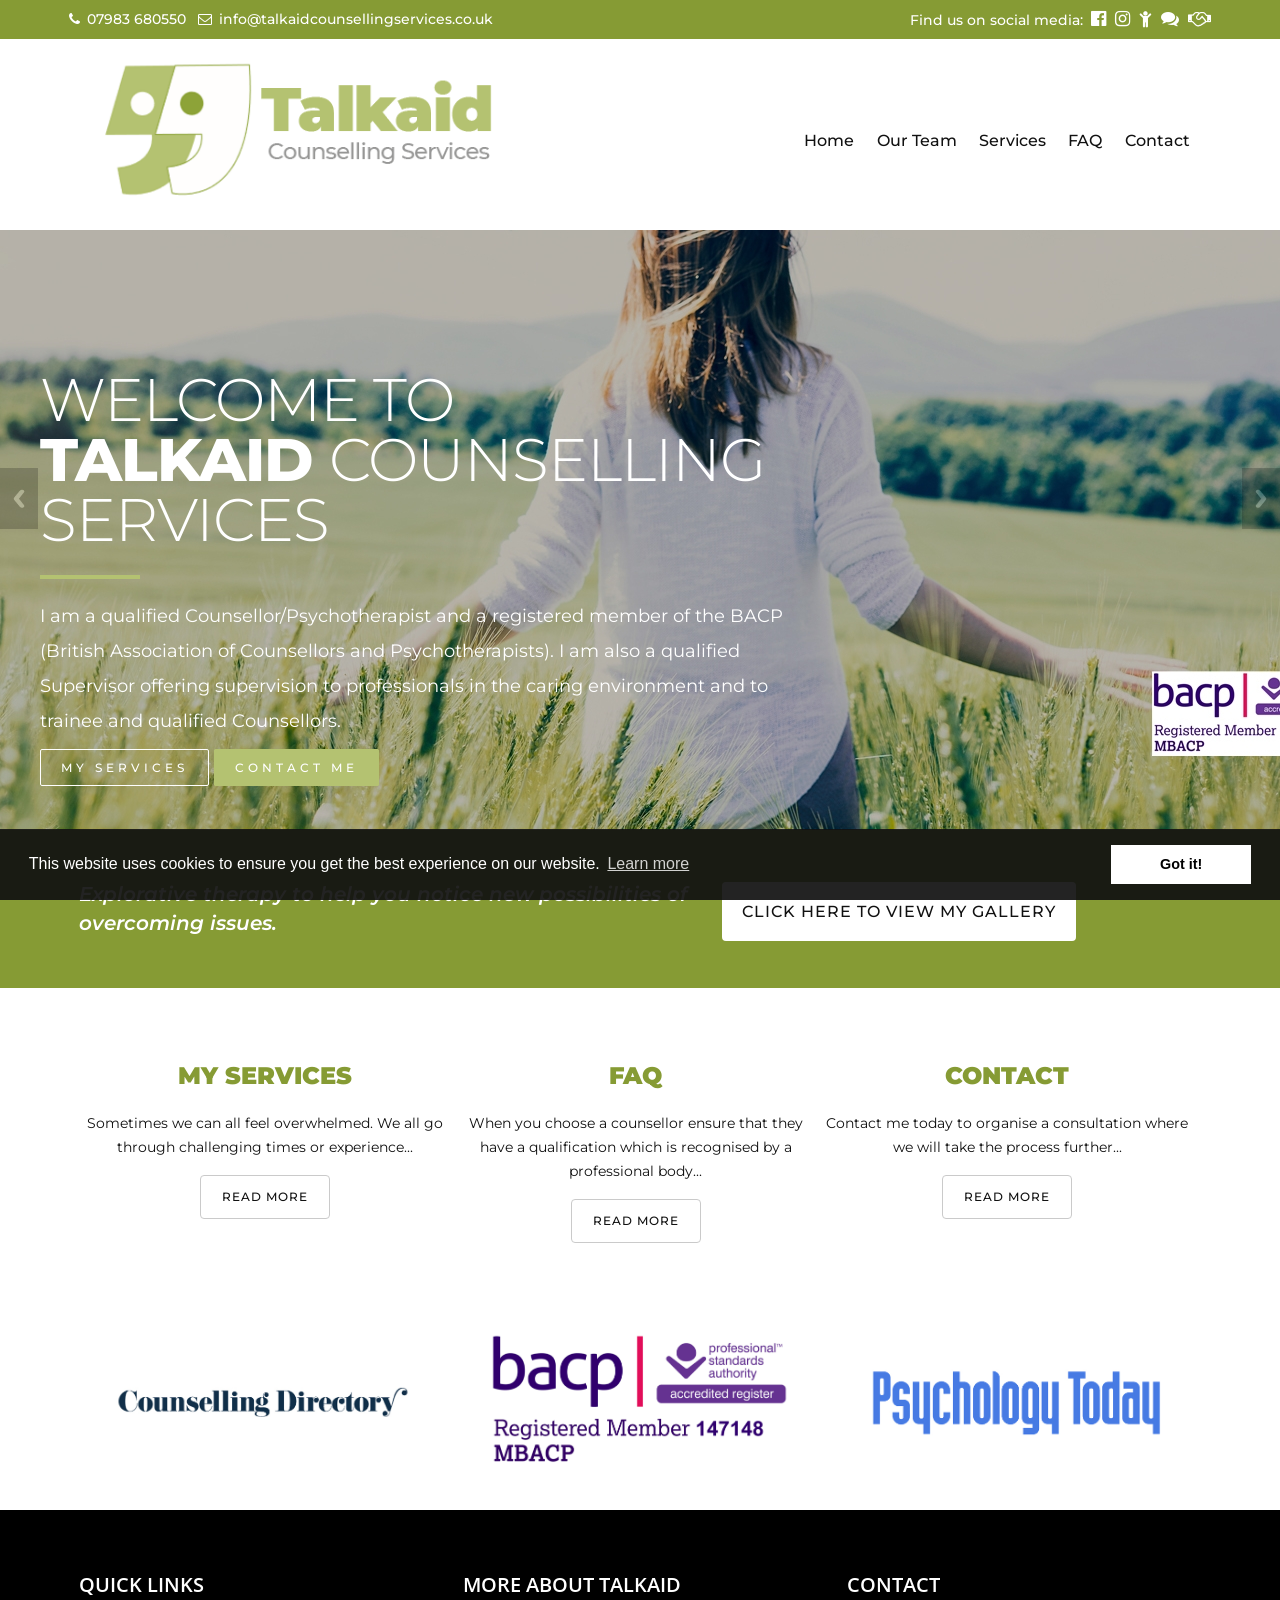
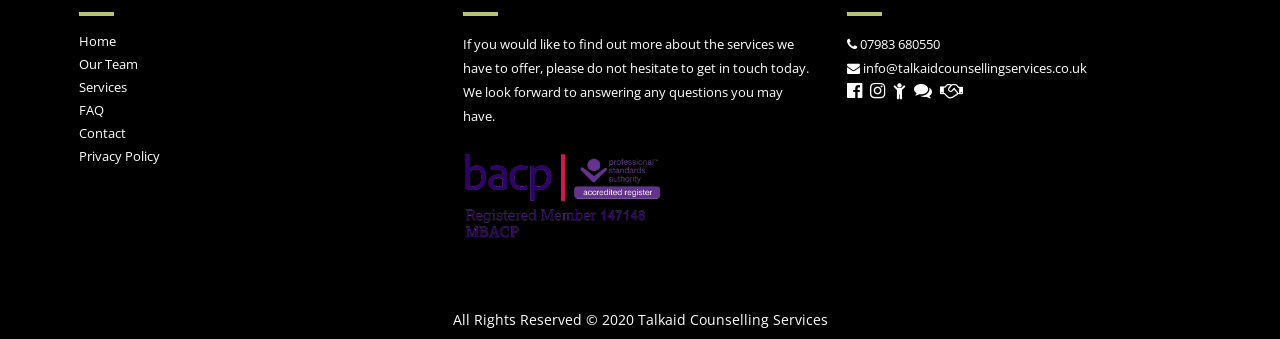
==== commit 248a46fe: "Test commit Test commit" ====
--- a/index.html
+++ b/index.html
@@ -1,178 +1,178 @@
-
-<!DOCTYPE html>
-<!--[if lt IE 7 ]><html class="ie ie6" lang="en"> <![endif]-->
-<!--[if IE 7 ]><html class="ie ie7" lang="en"> <![endif]-->
-<!--[if IE 8 ]><html class="ie ie8" lang="en"> <![endif]-->
-<!--[if (gte IE 9)|!(IE)]><!--><html lang="en"> <!--<![endif]-->
-<head>
-<meta charset="utf-8">	<link rel="stylesheet" href="https://maxcdn.bootstrapcdn.com/font-awesome/4.4.0/css/font-awesome.min.css">
-<link href="https://fonts.googleapis.com/css?family=Alex+Brush" rel="stylesheet"> 
-<link href="favicon.png" rel="shortcut icon" type="image/vnd.microsoft.icon" />
-		<link href="https://fonts.googleapis.com/css?family=Bellefair" rel="stylesheet">
-	<meta name="author" content="Talkaid Counselling Services">
-	<meta name="Keywords" content="">
-	<meta name="Description" content="">
-	<meta name="Robots" content="index, follow"/>
-     <link href="https://fonts.googleapis.com/css?family=Montserrat:200,300,400,500,600,700,800" rel="stylesheet">
-<meta name="format-detection" content="telephone=no">
-	<meta name="viewport" content="width=device-width, initial-scale=1, maximum-scale=1">
-
-	<title>Talkaid Counselling Services</title>
-
-	<!-- CSS & Javascript
-  ================================================== -->
- <link rel="stylesheet" href="http://maxcdn.bootstrapcdn.com/bootstrap/3.3.7/css/bootstrap.min.css">
-  <script src="javascripts/jquery-1.12.4.min.js"></script>
-  <script src="http://maxcdn.bootstrapcdn.com/bootstrap/3.3.7/js/bootstrap.min.js"></script>
-	<script src="javascripts/js.min.js"></script>
-	           <link rel="stylesheet" href="stylesheets/style-light.css">	    
-
-
-	<!--[if lt IE 9]>
-		<script src="http://css3-mediaqueries-js.googlecode.com/files/css3-mediaqueries.js"></script>
-		<script src="http://html5shim.googlecode.com/svn/trunk/html5.js"></script>
-	<![endif]-->
-
-	<!-- Fonts
-  ================================================== -->
-<link href="https://fonts.googleapis.com/css?family=Montserrat:300,400,500,600,700|Open+Sans:300,300i,400,400i,700,700i|Roboto+Slab|Merriweather" rel="stylesheet">
-
-<noscript>
-<style>
-body { display:block;}
-    </style>
-</noscript>
-	
-	<script>
-	
-//	$(window).scroll(function() {
-//
-//    if ($(this).scrollTop()>350)
-//     {
-//        $('.bannertext-fade').fadeOut();
-//     }
-//    else
-//     {
-//      $('.bannertext-fade').fadeIn();
-//     }
-// });
-	</script>
-    
-    <script>
-    // You can also use "$(window).load(function() {
-    $(function () {
-
-      // Slideshow 1
-      $("#slider1").responsiveSlides({
-        speed: 2000,
-		timeout: 5000,
-		
-      });
-
-// Slideshow 2
-      $("#slider2").responsiveSlides({
-        auto: false,
-        pager: true,
-        speed: 1500,
-        maxwidth: 700,
-      });
-
-      // Slideshow 3
-      $("#slider3").responsiveSlides({
-       maxwidth: 700,
-      });
-
-      // Slideshow 4
-      $("#slider4").responsiveSlides({
-        auto: true,
-        pager: false,
-        nav: true,
-        speed: 1500,
-        namespace: "callbacks",
-       
-      });
-
-    });
-
-  </script>  
-</head>
-<body>
-
-
-<div class="top-contact"><div class="container nobg">
- <div id="mobile-top">
-          <div class="main_contact_details">
-      	  <span><i class="fa fa-phone" aria-hidden="true"></i></span> 07983 680550    &nbsp;
-	<i class="fa fa-envelope-o" aria-hidden="true"></i> info@talkaidcounsellingservices.co.uk 
-    </div>   
- 
-     <div class="sociallink-container"> Find us on social media:&nbsp; <a class="sociallinks" target="_blank" href="https://www.facebook.com/Raksha-Patel-Talkaid-Counselling-and-Talking-Therapy-1328299260628846/"><i class="fa social fa-facebook-official"></i> </a><a class="sociallinks" target="_blank" href="https://www.instagram.com/talkaidcounsellingservices/"><i class="fa social fa-instagram"></i> </a><a class="sociallinks" target="_blank" href="https://www.bacp.co.uk/profile/292d84a5-5090-e711-80e8-3863bb349ac0/Therapist"><i class="fa social fa-child"></i> </a><a class="sociallinks" target="_blank" href="https://www.counselling-directory.org.uk/counsellors/raksha-patel"><i class="fa social fa-comments"></i> </a><a class="sociallinks" target="_blank" href="https://www.psychologytoday.com/gb/counselling/raksha-patel-leicester-eng/384230"><i class="fa social fa-handshake-o"></i> </a>     
-
-  </div>
-  <button type="button" id="mob-nav-button-inline"  class="btn btn-info mob-nav-inline" data-toggle="collapse"  data-target="#global_nav_inline"><i class="fa fa-bars" aria-hidden="true"></i></button>
-      </div>
-        </div>
-        </div>
-<Div class="topwrapper"><div class="container nobg">
-
-      
-      <!-- Logo -->
-      <div id="global_logo">
-      
-      <div class="top">
-     <div class="main_logo col-md-5 col-sm-12 col-xs-12">
-      <img src="images/logo.png" />
-      </div>
-         
-
-      
-      <!-- Click to Call -->
-      <div class="clicktocall eight columns">
-      
-      <div class="call">
-      <a class="button clicktocall" href="tel:07983 680550">CLICK TO CALL</a>
-      </div>
-      
-      <div class="email">
-      <a class="button clicktocall" href="mailto:info@talkaidcounsellingservices.co.uk">CLICK TO EMAIL</a>
-      </div>
-      
-      </div>
-            
-                         <div id="full-nav-inline" class="col-xs-12 col-sm-12 col-md-7">
-
-      <nav id="global_nav_inline">      
-      <ul>
-
-		  
-		  <li><a href="index.html">Home</a></li><li><a href="page/our-team.html">Our Team</a></li><li><a href="page/my-services.html">Services</a></li><li><a href="page/faq.html">FAQ</a></li><li><a href="contact.html">Contact</a></li>
-      </ul>
-      
-      </nav>
-      <!-- end of Navigation --></div>      </div>
-      
-      </div>
-      <!-- end of Logo -->
-      
-      </div>
-
-
-      
-	                   
-
-
-
-</Div>
-
-
-
-
-<!-- Banner -->
-
-
-    <!-- Slideshow 1 -->
-    <div class="headerwrap">
-    
+
+<!DOCTYPE html>
+<!--[if lt IE 7 ]><html class="ie ie6" lang="en"> <![endif]-->
+<!--[if IE 7 ]><html class="ie ie7" lang="en"> <![endif]-->
+<!--[if IE 8 ]><html class="ie ie8" lang="en"> <![endif]-->
+<!--[if (gte IE 9)|!(IE)]><!--><html lang="en"> <!--<![endif]-->
+<head>
+<meta charset="utf-8">	<link rel="stylesheet" href="https://maxcdn.bootstrapcdn.com/font-awesome/4.4.0/css/font-awesome.min.css">
+<link href="https://fonts.googleapis.com/css?family=Alex+Brush" rel="stylesheet"> 
+<link href="favicon.png" rel="shortcut icon" type="image/vnd.microsoft.icon" />
+		<link href="https://fonts.googleapis.com/css?family=Bellefair" rel="stylesheet">
+	<meta name="author" content="Talkaid Counselling Tools">
+	<meta name="Keywords" content="">
+	<meta name="Description" content="">
+	<meta name="Robots" content="index, follow"/>
+     <link href="https://fonts.googleapis.com/css?family=Montserrat:200,300,400,500,600,700,800" rel="stylesheet">
+<meta name="format-detection" content="telephone=no">
+	<meta name="viewport" content="width=device-width, initial-scale=1, maximum-scale=1">
+
+	<title>Talkaid Counselling Services</title>
+
+	<!-- CSS & Javascript
+  ================================================== -->
+ <link rel="stylesheet" href="http://maxcdn.bootstrapcdn.com/bootstrap/3.3.7/css/bootstrap.min.css">
+  <script src="javascripts/jquery-1.12.4.min.js"></script>
+  <script src="http://maxcdn.bootstrapcdn.com/bootstrap/3.3.7/js/bootstrap.min.js"></script>
+	<script src="javascripts/js.min.js"></script>
+	           <link rel="stylesheet" href="stylesheets/style-light.css">	    
+
+
+	<!--[if lt IE 9]>
+		<script src="http://css3-mediaqueries-js.googlecode.com/files/css3-mediaqueries.js"></script>
+		<script src="http://html5shim.googlecode.com/svn/trunk/html5.js"></script>
+	<![endif]-->
+
+	<!-- Fonts
+  ================================================== -->
+<link href="https://fonts.googleapis.com/css?family=Montserrat:300,400,500,600,700|Open+Sans:300,300i,400,400i,700,700i|Roboto+Slab|Merriweather" rel="stylesheet">
+
+<noscript>
+<style>
+body { display:block;}
+    </style>
+</noscript>
+	
+	<script>
+	
+//	$(window).scroll(function() {
+//
+//    if ($(this).scrollTop()>350)
+//     {
+//        $('.bannertext-fade').fadeOut();
+//     }
+//    else
+//     {
+//      $('.bannertext-fade').fadeIn();
+//     }
+// });
+	</script>
+    
+    <script>
+    // You can also use "$(window).load(function() {
+    $(function () {
+
+      // Slideshow 1
+      $("#slider1").responsiveSlides({
+        speed: 2000,
+		timeout: 5000,
+		
+      });
+
+// Slideshow 2
+      $("#slider2").responsiveSlides({
+        auto: false,
+        pager: true,
+        speed: 1500,
+        maxwidth: 700,
+      });
+
+      // Slideshow 3
+      $("#slider3").responsiveSlides({
+       maxwidth: 700,
+      });
+
+      // Slideshow 4
+      $("#slider4").responsiveSlides({
+        auto: true,
+        pager: false,
+        nav: true,
+        speed: 1500,
+        namespace: "callbacks",
+       
+      });
+
+    });
+
+  </script>  
+</head>
+<body>
+
+
+<div class="top-contact"><div class="container nobg">
+ <div id="mobile-top">
+          <div class="main_contact_details">
+      	  <span><i class="fa fa-phone" aria-hidden="true"></i></span> 07983 680550    &nbsp;
+	<i class="fa fa-envelope-o" aria-hidden="true"></i> info@talkaidcounsellingservices.co.uk 
+    </div>   
+ 
+     <div class="sociallink-container"> Find us on social media:&nbsp; <a class="sociallinks" target="_blank" href="https://www.facebook.com/Raksha-Patel-Talkaid-Counselling-and-Talking-Therapy-1328299260628846/"><i class="fa social fa-facebook-official"></i> </a><a class="sociallinks" target="_blank" href="https://www.instagram.com/talkaidcounsellingservices/"><i class="fa social fa-instagram"></i> </a><a class="sociallinks" target="_blank" href="https://www.bacp.co.uk/profile/292d84a5-5090-e711-80e8-3863bb349ac0/Therapist"><i class="fa social fa-child"></i> </a><a class="sociallinks" target="_blank" href="https://www.counselling-directory.org.uk/counsellors/raksha-patel"><i class="fa social fa-comments"></i> </a><a class="sociallinks" target="_blank" href="https://www.psychologytoday.com/gb/counselling/raksha-patel-leicester-eng/384230"><i class="fa social fa-handshake-o"></i> </a>     
+
+  </div>
+  <button type="button" id="mob-nav-button-inline"  class="btn btn-info mob-nav-inline" data-toggle="collapse"  data-target="#global_nav_inline"><i class="fa fa-bars" aria-hidden="true"></i></button>
+      </div>
+        </div>
+        </div>
+<Div class="topwrapper"><div class="container nobg">
+
+      
+      <!-- Logo -->
+      <div id="global_logo">
+      
+      <div class="top">
+     <div class="main_logo col-md-5 col-sm-12 col-xs-12">
+      <img src="images/logo.png" />
+      </div>
+         
+
+      
+      <!-- Click to Call -->
+      <div class="clicktocall eight columns">
+      
+      <div class="call">
+      <a class="button clicktocall" href="tel:07983 680550">CLICK TO CALL</a>
+      </div>
+      
+      <div class="email">
+      <a class="button clicktocall" href="mailto:info@talkaidcounsellingservices.co.uk">CLICK TO EMAIL</a>
+      </div>
+      
+      </div>
+            
+                         <div id="full-nav-inline" class="col-xs-12 col-sm-12 col-md-7">
+
+      <nav id="global_nav_inline">      
+      <ul>
+
+		  
+		  <li><a href="index.html">Home</a></li><li><a href="page/our-team.html">Our Team</a></li><li><a href="page/my-services.html">Services</a></li><li><a href="page/faq.html">FAQ</a></li><li><a href="contact.html">Contact</a></li>
+      </ul>
+      
+      </nav>
+      <!-- end of Navigation --></div>      </div>
+      
+      </div>
+      <!-- end of Logo -->
+      
+      </div>
+
+
+      
+	                   
+
+
+
+</Div>
+
+
+
+
+<!-- Banner -->
+
+
+    <!-- Slideshow 1 -->
+    <div class="headerwrap">
+    
     <ul class="rslides" id="slider4"><li class="banner_image" style="background-image: url(uploads/banners/e08fe7a0e9958acf28b5b684e0e2983a_8de4448c1baab242515b426bafad03c2.jpg); "><div class="bannertext-container"><div class="banner-text-inner">
 <h1 style="text-align: left;"><span>Welcome to </span><br />Talkaid <span> Counselling Services</span></h1>
 <p style="text-align: left;"><span class="seperator2">&nbsp;</span></p>
@@ -183,197 +183,197 @@
 <p style="text-align: left;"><span class="seperator2">&nbsp;</span></p>
 <p style="text-align: left;">I am a qualified Counsellor/Psychotherapist and a registered member of the BACP (British Association of Counsellors and Psychotherapists). I am also a qualified Supervisor offering supervision to professionals in the caring environment and to trainee and qualified Counsellors.</p>
 <p style="text-align: left;"><a class="banner_btn" href="talkaidcounsellingservices.co.uk/page/my-services.html">My Services</a> <a class="banner_btn2" href="http://www.talkaidcounsellingservices.co.uk/talkaidcounsellingservices.co.uk/contact">Contact Me</a></p>
-</div></div></li></ul>
-  
-    </div>
-
- <div class="topbar">
-<div class="topbarcontent container nobg">
-
-<div class="topbardesc2 col-lg-7">Explorative therapy to help you notice new possibilities of overcoming issues.</div>
-<div class="topbardesc1 col-lg-5"> <a href="page/gallery.html" class="topbarbutton"> Click here to view my gallery</a> </div>
-</div>
-</div>
-
-<!-- end of Banner -->
-
-</div>
-
-
-
-
-<div class="fullwidth-background">
-
-<div class="container main_content">
-
-
-<div class="menuboxeswrap">	<div class="menu_boxes">
-	                            
-                            								
-<div class="col-md-4 col-sm-4 menu_box">
-							 
-							  <br />
-                              <br />
-                              <h2>My Services</h2>
-                              <div class="menuboxdesc"><p>Sometimes we can all feel overwhelmed. We all go through challenging times or experience...</p></div>
-                             <a href="page/my-services.html" class="readmorelink">read more</a>
-                          
-
-							  </div>
-                              
-
-							                            
-                            								
-<div class="col-md-4 col-sm-4 menu_box">
-							 
-							  <br />
-                              <br />
-                              <h2>FAQ</h2>
-                              <div class="menuboxdesc"><p>When you choose a counsellor ensure that they have a qualification which is recognised by a professional body...</p></div>
-                             <a href="page/faq.html" class="readmorelink">read more</a>
-                          
-
-							  </div>
-                              
-
-							                            
-                            								
-<div class="col-md-4 col-sm-4 menu_box">
-							 
-							  <br />
-                              <br />
-                              <h2>Contact</h2>
-                              <div class="menuboxdesc"><p>Contact me today to organise a consultation where we will take the process further...</p></div>
-                             <a href="contact.html" class="readmorelink">read more</a>
-                          
-
-							  </div>
-                              
-
-							
-		
-	
-		
-	</div></div>
-
-
-	<!-- Main Text -->
-	<article class="main_text_home">
-<a name="intro"> </a>
-
-	<div class="eleven columns"> 
-
-	<br>
-
+</div></div></li></ul>
+  
+    </div>
+
+ <div class="topbar">
+<div class="topbarcontent container nobg">
+
+<div class="topbardesc2 col-lg-7">Explorative therapy to help you notice new possibilities of overcoming issues.</div>
+<div class="topbardesc1 col-lg-5"> <a href="page/gallery.html" class="topbarbutton"> Click here to view my gallery</a> </div>
+</div>
+</div>
+
+<!-- end of Banner -->
+
+</div>
+
+
+
+
+<div class="fullwidth-background">
+
+<div class="container main_content">
+
+
+<div class="menuboxeswrap">	<div class="menu_boxes">
+	                            
+                            								
+<div class="col-md-4 col-sm-4 menu_box">
+							 
+							  <br />
+                              <br />
+                              <h2>My Services</h2>
+                              <div class="menuboxdesc"><p>Sometimes we can all feel overwhelmed. We all go through challenging times or experience...</p></div>
+                             <a href="page/my-services.html" class="readmorelink">read more</a>
+                          
+
+							  </div>
+                              
+
+							                            
+                            								
+<div class="col-md-4 col-sm-4 menu_box">
+							 
+							  <br />
+                              <br />
+                              <h2>FAQ</h2>
+                              <div class="menuboxdesc"><p>When you choose a counsellor ensure that they have a qualification which is recognised by a professional body...</p></div>
+                             <a href="page/faq.html" class="readmorelink">read more</a>
+                          
+
+							  </div>
+                              
+
+							                            
+                            								
+<div class="col-md-4 col-sm-4 menu_box">
+							 
+							  <br />
+                              <br />
+                              <h2>Contact</h2>
+                              <div class="menuboxdesc"><p>Contact me today to organise a consultation where we will take the process further...</p></div>
+                             <a href="contact.html" class="readmorelink">read more</a>
+                          
+
+							  </div>
+                              
+
+							
+		
+	
+		
+	</div></div>
+
+
+	<!-- Main Text -->
+	<article class="main_text_home">
+<a name="intro"> </a>
+
+	<div class="eleven columns"> 
+
+	<br>
+
 			  <div class="col-md-4">
 <p><a href="https://www.counselling-directory.org.uk/counsellors/raksha-patel" target="_blank" rel="noopener"><img style="display: block; margin-left: auto; margin-right: auto;" src="admin/uploads/counselling_directory.jpg" alt="" width="300" height="91" /></a></p>
 </div>
 <div class="col-md-4"><a href="https://www.bacp.co.uk/" target="_blank" rel="noopener"><img style="display: block; margin-left: auto; margin-right: auto;" src="admin/uploads/bacp%20-%20Copy%201.png" width="300" height="50" /></a></div>
-<div class="col-md-4"><a href="https://www.psychologytoday.com/gb/counselling/raksha-patel-leicester-eng/384230" target="_blank" rel="noopener"><img style="display: block; margin-left: auto; margin-right: auto;" src="admin/uploads/psychology_today.jpg" alt="" width="300" height="91" /></a></div>
-	<br>
-	<br>
-
-	</div>
-
-	</article>
-
-
-  
-</div>
-   <div class="menuboxeswrap"></div>
-   <!-- end of Main Text -->
-
-
-
-<div class="fullwidth-footer"><div class="container nobg"><!-- Footer -->
-
-
-
-<footer id="global_footer">
-
-                        
-<div class="col-md-4"><h3 class="footerhead">Quick Links</h3>
-<span class="seperator"></span>
-
-<div id="footer_nav">
-
-<ol style="list-style: none; margin-left: 0px;">
-
-		   
-  <li><a href="index.html">Home</a></li><li><a href="page/our-team.html">Our Team</a></li><li><a href="page/my-services.html">Services</a></li><li><a href="page/faq.html">FAQ</a></li><li><a href="contact.html">Contact</a></li>    <li><a href="privacy-policy.html">Privacy Policy</a></li>
-</ol>
-</div>
- 
-
-                           
-   
-   
-
-
-    </div>
-                              
-
-							                        
-<div class="col-md-4"><h3 class="footerhead">More About Talkaid</h3>
-<span class="seperator"></span>
- 
+<div class="col-md-4"><a href="https://www.psychologytoday.com/gb/counselling/raksha-patel-leicester-eng/384230" target="_blank" rel="noopener"><img style="display: block; margin-left: auto; margin-right: auto;" src="admin/uploads/psychology_today.jpg" alt="" width="300" height="91" /></a></div>
+	<br>
+	<br>
+
+	</div>
+
+	</article>
+
+
+  
+</div>
+   <div class="menuboxeswrap"></div>
+   <!-- end of Main Text -->
+
+
+
+<div class="fullwidth-footer"><div class="container nobg"><!-- Footer -->
+
+
+
+<footer id="global_footer">
+
+                        
+<div class="col-md-4"><h3 class="footerhead">Quick Links</h3>
+<span class="seperator"></span>
+
+<div id="footer_nav">
+
+<ol style="list-style: none; margin-left: 0px;">
+
+		   
+  <li><a href="index.html">Home</a></li><li><a href="page/our-team.html">Our Team</a></li><li><a href="page/my-services.html">Services</a></li><li><a href="page/faq.html">FAQ</a></li><li><a href="contact.html">Contact</a></li>    <li><a href="privacy-policy.html">Privacy Policy</a></li>
+</ol>
+</div>
+ 
+
+                           
+   
+   
+
+
+    </div>
+                              
+
+							                        
+<div class="col-md-4"><h3 class="footerhead">More About Talkaid</h3>
+<span class="seperator"></span>
+ 
 <p><span>If you would like to find out more about the services we have to offer, please do not hesitate to get in touch today. We look forward to answering any questions you may have.</span></p>
 <p>&nbsp;</p>
-<p><a href="https://www.bacp.co.uk/" target="_blank" rel="noopener"><span><img src="admin/uploads/bacp2.png" width="200" height="91" /></span></a></p>
-                           
-   
-   
-
-
-    </div>
-                              
-
-							                        
-<div class="col-md-4"><h3 class="footerhead">Contact</h3>
-<span class="seperator"></span>
- 
-
-                           
-<p><span class="footericons"><i class="fa fa-phone" aria-hidden="true"></i></span> 07983 680550  <br/><span class="footericons"><i class="fa fa-envelope" aria-hidden="true"></i></span> <a  class="footerlinks" href="mailto:info@talkaidcounsellingservices.co.uk">info@talkaidcounsellingservices.co.uk</a></p>   
-   
- <div class="sociallink-container-footer"><a class="sociallinks" target="_blank" href="https://www.facebook.com/Raksha-Patel-Talkaid-Counselling-and-Talking-Therapy-1328299260628846/"><i class="fa social-footer fa-facebook-official"></i> </a><a class="sociallinks" target="_blank" href="https://www.instagram.com/talkaidcounsellingservices/"><i class="fa social-footer fa-instagram"></i> </a><a class="sociallinks" target="_blank" href="https://www.bacp.co.uk/profile/292d84a5-5090-e711-80e8-3863bb349ac0/Therapist"><i class="fa social-footer fa-child"></i> </a><a class="sociallinks" target="_blank" href="https://www.counselling-directory.org.uk/counsellors/raksha-patel"><i class="fa social-footer fa-comments"></i> </a><a class="sociallinks" target="_blank" href="https://www.psychologytoday.com/gb/counselling/raksha-patel-leicester-eng/384230"><i class="fa social-footer fa-handshake-o"></i> </a> </div>
-
-    </div>
-                              
-
-														</footer>
-
-
-</div>
-
-
-<!-- end of Footer -->
-</div>
-<div class="col-md-12 footerdesign">All Rights Reserved &copy; 2020 Talkaid Counselling Services</div>
-</div>
-
-<script>
-window.addEventListener("load", function(){
-window.cookieconsent.initialise({
-  "palette": {
-    "popup": {
-      "background": "#111111eb"
-    },
-    "button": {
-      "background": "#fff",
-      "color": "111"
-    }
-  },
-  "content": {
-    "href": "http://www.talkaidcounsellingservices.co.uk/privacy-policy#cookies"
-  }
-})});
-</script></div>
-
-<!-- Global site tag (gtag.js) - Google Analytics -->
-
-
-   <a href="index.html#" class="scrollToTop"><i class="fa fa-chevron-circle-up"></i></a>
-  <!-- End SlidesJS Required -->
-</body>
-</html>+<p><a href="https://www.bacp.co.uk/" target="_blank" rel="noopener"><span><img src="admin/uploads/bacp2.png" width="200" height="91" /></span></a></p>
+                           
+   
+   
+
+
+    </div>
+                              
+
+							                        
+<div class="col-md-4"><h3 class="footerhead">Contact</h3>
+<span class="seperator"></span>
+ 
+
+                           
+<p><span class="footericons"><i class="fa fa-phone" aria-hidden="true"></i></span> 07983 680550  <br/><span class="footericons"><i class="fa fa-envelope" aria-hidden="true"></i></span> <a  class="footerlinks" href="mailto:info@talkaidcounsellingservices.co.uk">info@talkaidcounsellingservices.co.uk</a></p>   
+   
+ <div class="sociallink-container-footer"><a class="sociallinks" target="_blank" href="https://www.facebook.com/Raksha-Patel-Talkaid-Counselling-and-Talking-Therapy-1328299260628846/"><i class="fa social-footer fa-facebook-official"></i> </a><a class="sociallinks" target="_blank" href="https://www.instagram.com/talkaidcounsellingservices/"><i class="fa social-footer fa-instagram"></i> </a><a class="sociallinks" target="_blank" href="https://www.bacp.co.uk/profile/292d84a5-5090-e711-80e8-3863bb349ac0/Therapist"><i class="fa social-footer fa-child"></i> </a><a class="sociallinks" target="_blank" href="https://www.counselling-directory.org.uk/counsellors/raksha-patel"><i class="fa social-footer fa-comments"></i> </a><a class="sociallinks" target="_blank" href="https://www.psychologytoday.com/gb/counselling/raksha-patel-leicester-eng/384230"><i class="fa social-footer fa-handshake-o"></i> </a> </div>
+
+    </div>
+                              
+
+														</footer>
+
+
+</div>
+
+
+<!-- end of Footer -->
+</div>
+<div class="col-md-12 footerdesign">All Rights Reserved &copy; 2020 Talkaid Counselling Services</div>
+</div>
+
+<script>
+window.addEventListener("load", function(){
+window.cookieconsent.initialise({
+  "palette": {
+    "popup": {
+      "background": "#111111eb"
+    },
+    "button": {
+      "background": "#fff",
+      "color": "111"
+    }
+  },
+  "content": {
+    "href": "http://www.talkaidcounsellingservices.co.uk/privacy-policy#cookies"
+  }
+})});
+</script></div>
+
+<!-- Global site tag (gtag.js) - Google Analytics -->
+
+
+   <a href="index.html#" class="scrollToTop"><i class="fa fa-chevron-circle-up"></i></a>
+  <!-- End SlidesJS Required -->
+</body>
+</html>
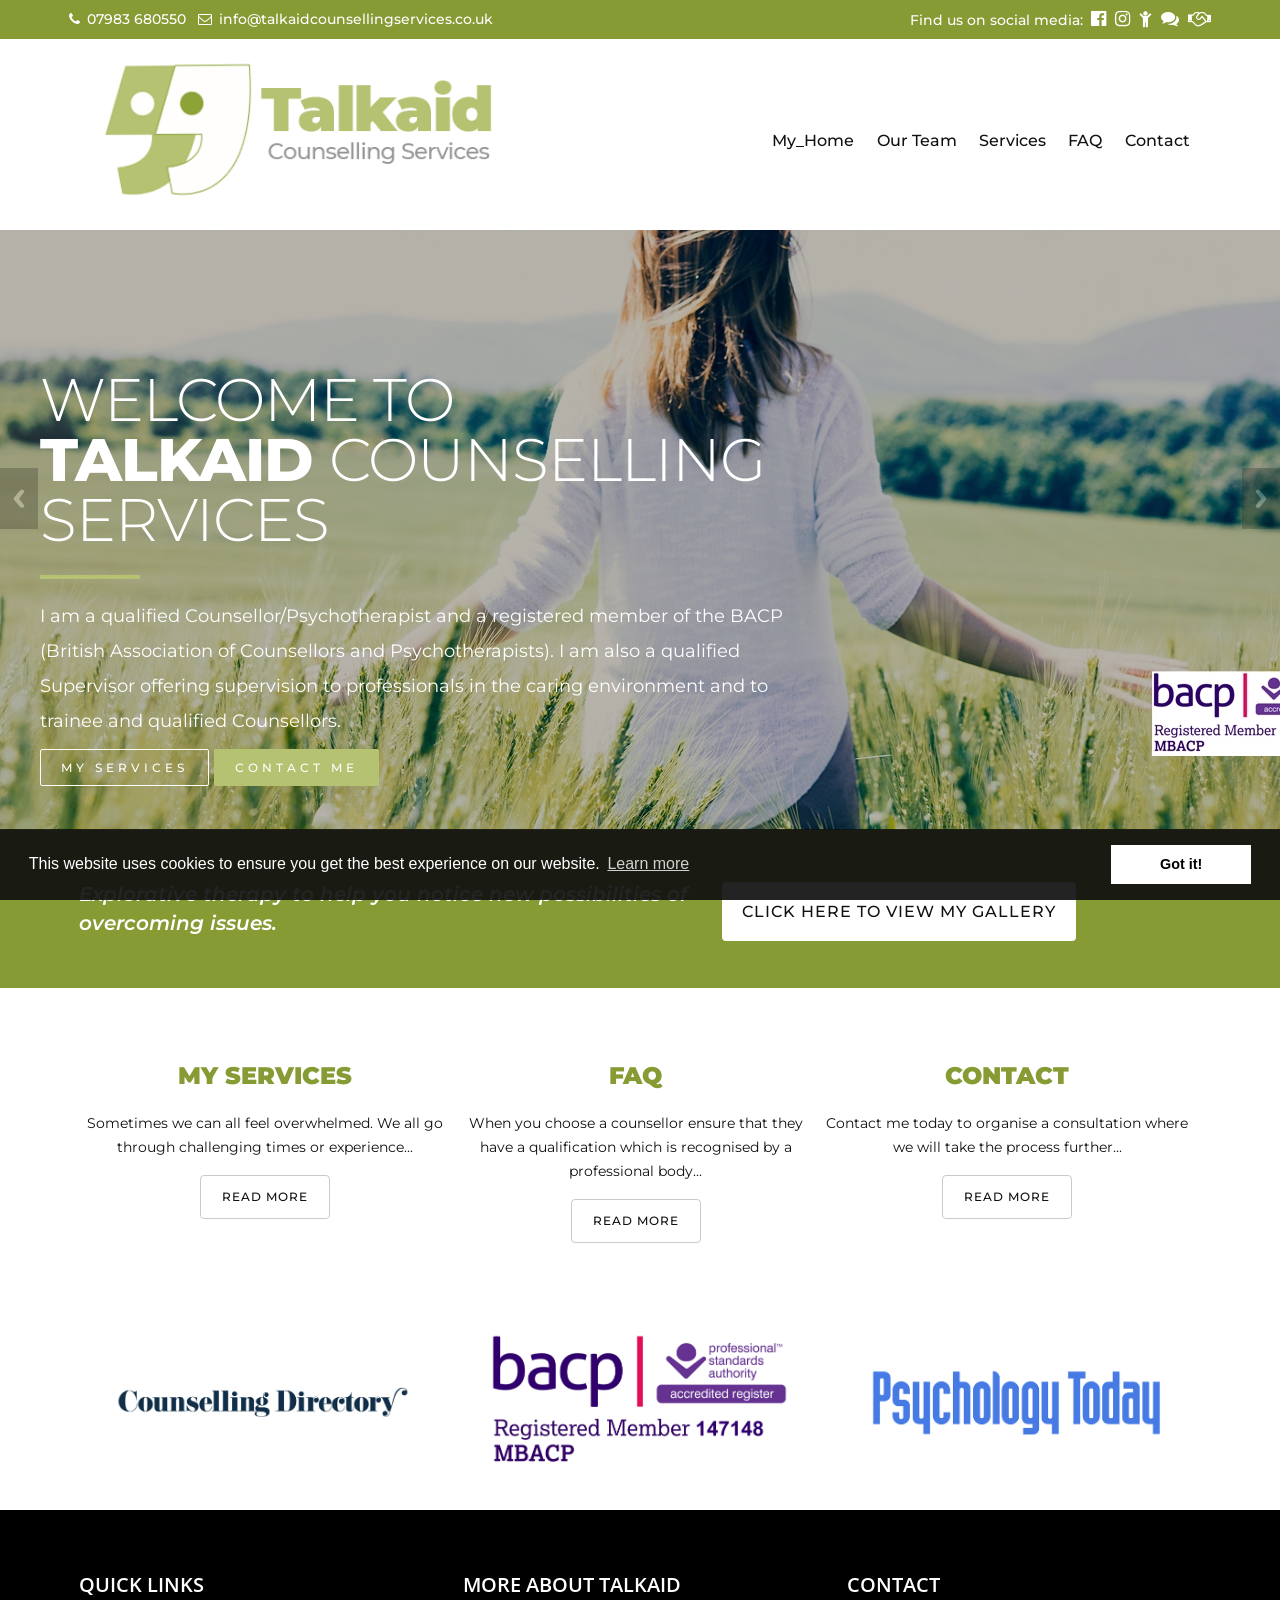
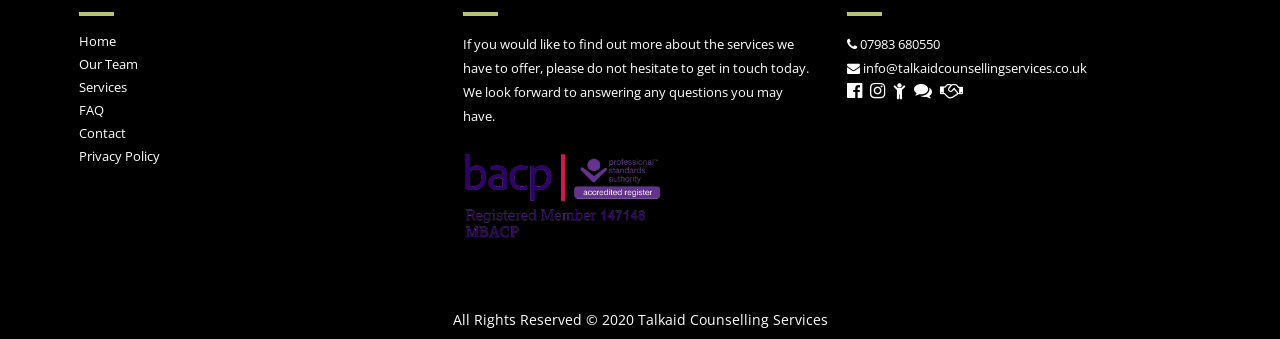
==== commit 29243b17: "Home to My_home" ====
--- a/index.html
+++ b/index.html
@@ -9,7 +9,7 @@
 <link href="https://fonts.googleapis.com/css?family=Alex+Brush" rel="stylesheet"> 
 <link href="favicon.png" rel="shortcut icon" type="image/vnd.microsoft.icon" />
 		<link href="https://fonts.googleapis.com/css?family=Bellefair" rel="stylesheet">
-	<meta name="author" content="Talkaid Counselling Tools">
+	<meta name="author" content="Talkaid Counselling Services">
 	<meta name="Keywords" content="">
 	<meta name="Description" content="">
 	<meta name="Robots" content="index, follow"/>
@@ -17,7 +17,7 @@
 <meta name="format-detection" content="telephone=no">
 	<meta name="viewport" content="width=device-width, initial-scale=1, maximum-scale=1">
 
-	<title>Talkaid Counselling Services</title>
+	<title>Talkaid Counselling Tools</title>
 
 	<!-- CSS & Javascript
   ================================================== -->
@@ -145,7 +145,7 @@
       <ul>
 
 		  
-		  <li><a href="index.html">Home</a></li><li><a href="page/our-team.html">Our Team</a></li><li><a href="page/my-services.html">Services</a></li><li><a href="page/faq.html">FAQ</a></li><li><a href="contact.html">Contact</a></li>
+		  <li><a href="index.html">My_Home</a></li><li><a href="page/our-team.html">Our Team</a></li><li><a href="page/my-services.html">Services</a></li><li><a href="page/faq.html">FAQ</a></li><li><a href="contact.html">Contact</a></li>
       </ul>
       
       </nav>
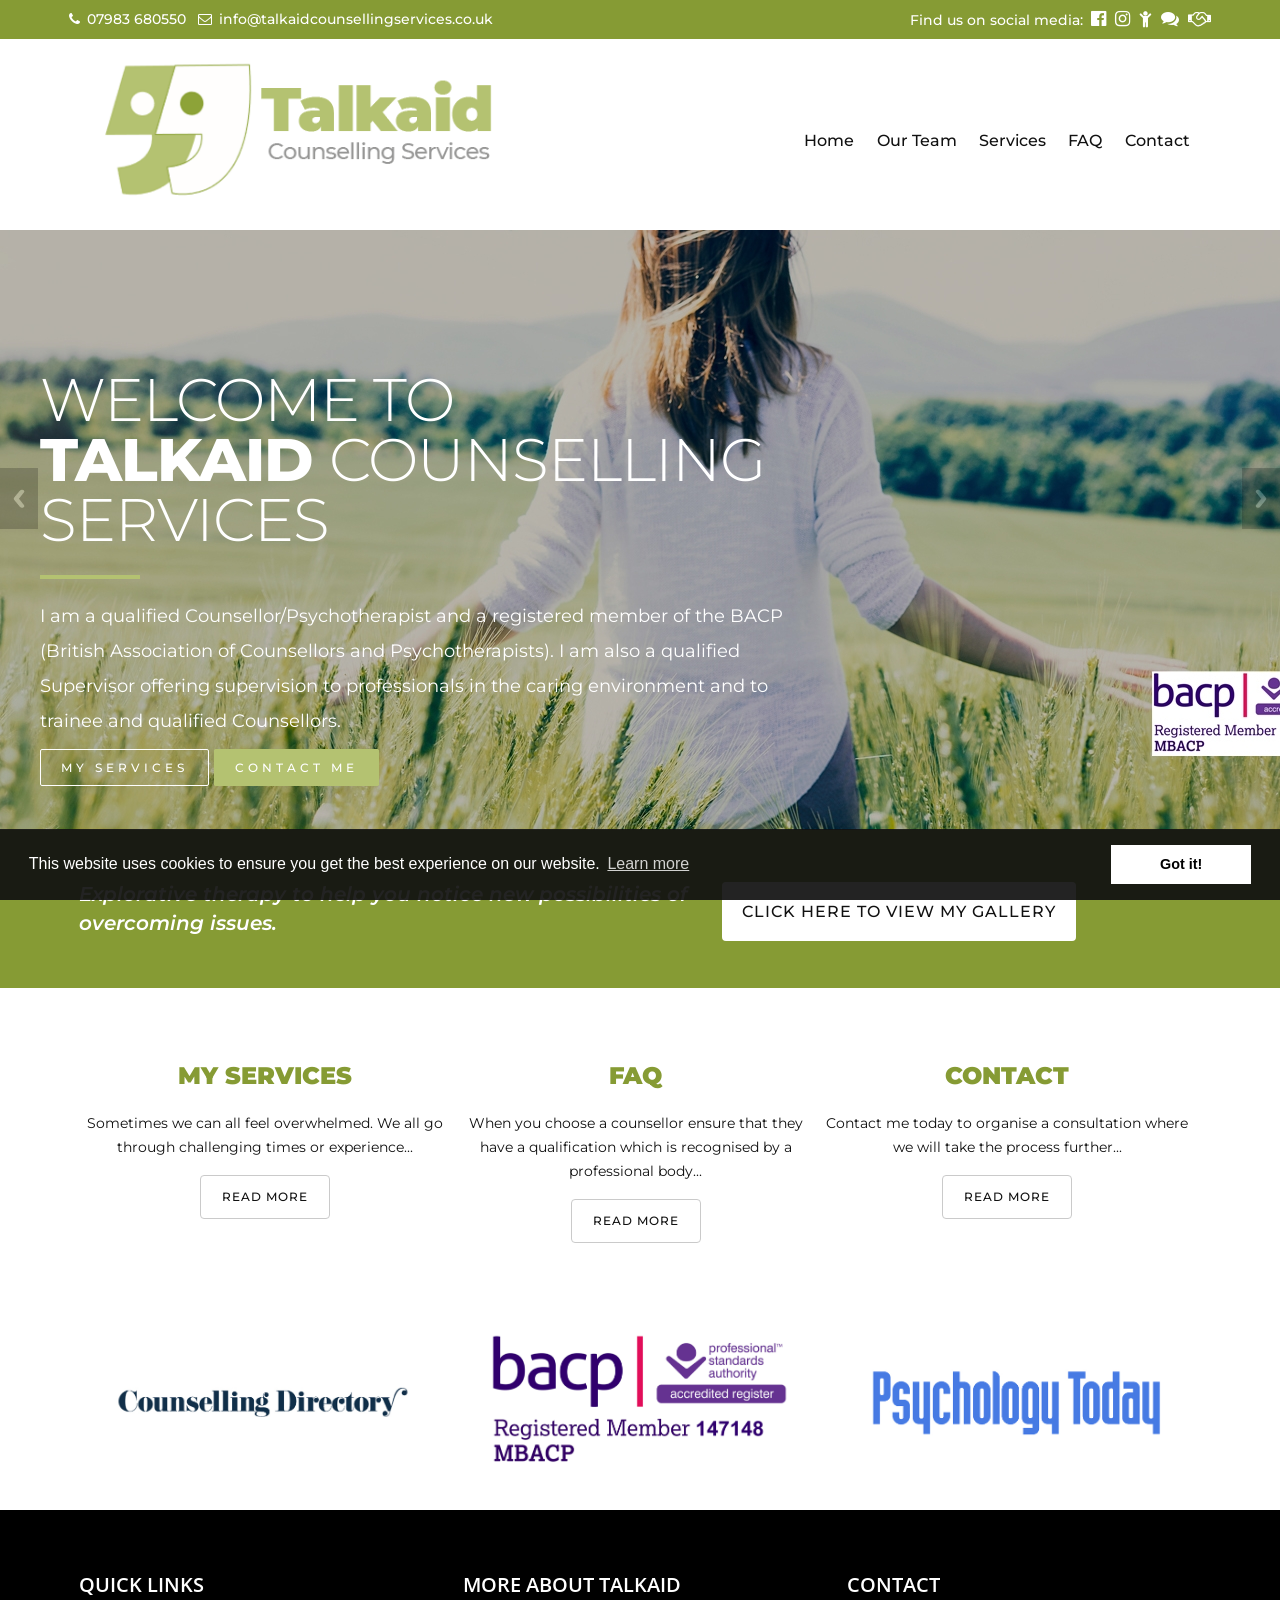
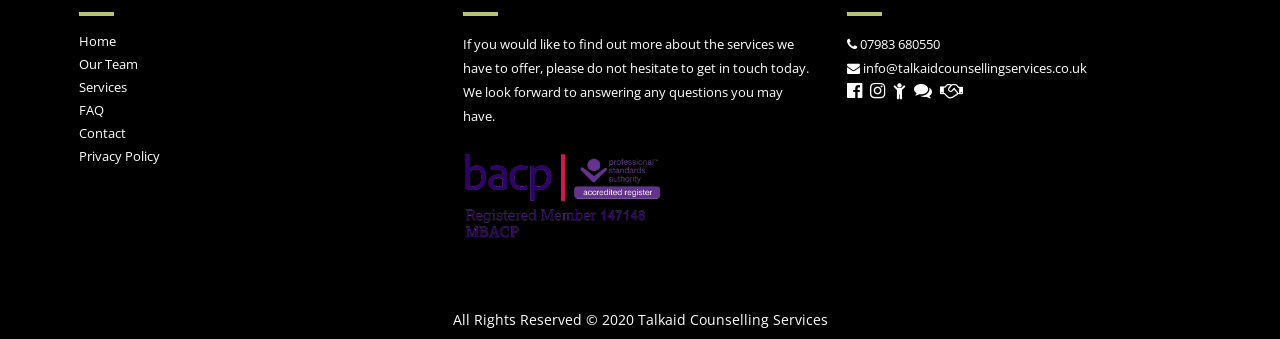
==== commit 7b0fd489: "added //" ====
--- a/index.html
+++ b/index.html
@@ -17,7 +17,7 @@
 <meta name="format-detection" content="telephone=no">
 	<meta name="viewport" content="width=device-width, initial-scale=1, maximum-scale=1">
 
-	<title>Talkaid Counselling Tools</title>
+	<title>Talkaid Counselling Services</title>
 
 	<!-- CSS & Javascript
   ================================================== -->
@@ -45,6 +45,7 @@
 	
 	<script>
 	
+//
 //	$(window).scroll(function() {
 //
 //    if ($(this).scrollTop()>350)
@@ -145,7 +146,7 @@
       <ul>
 
 		  
-		  <li><a href="index.html">My_Home</a></li><li><a href="page/our-team.html">Our Team</a></li><li><a href="page/my-services.html">Services</a></li><li><a href="page/faq.html">FAQ</a></li><li><a href="contact.html">Contact</a></li>
+		  <li><a href="index.html">Home</a></li><li><a href="page/our-team.html">Our Team</a></li><li><a href="page/my-services.html">Services</a></li><li><a href="page/faq.html">FAQ</a></li><li><a href="contact.html">Contact</a></li>
       </ul>
       
       </nav>
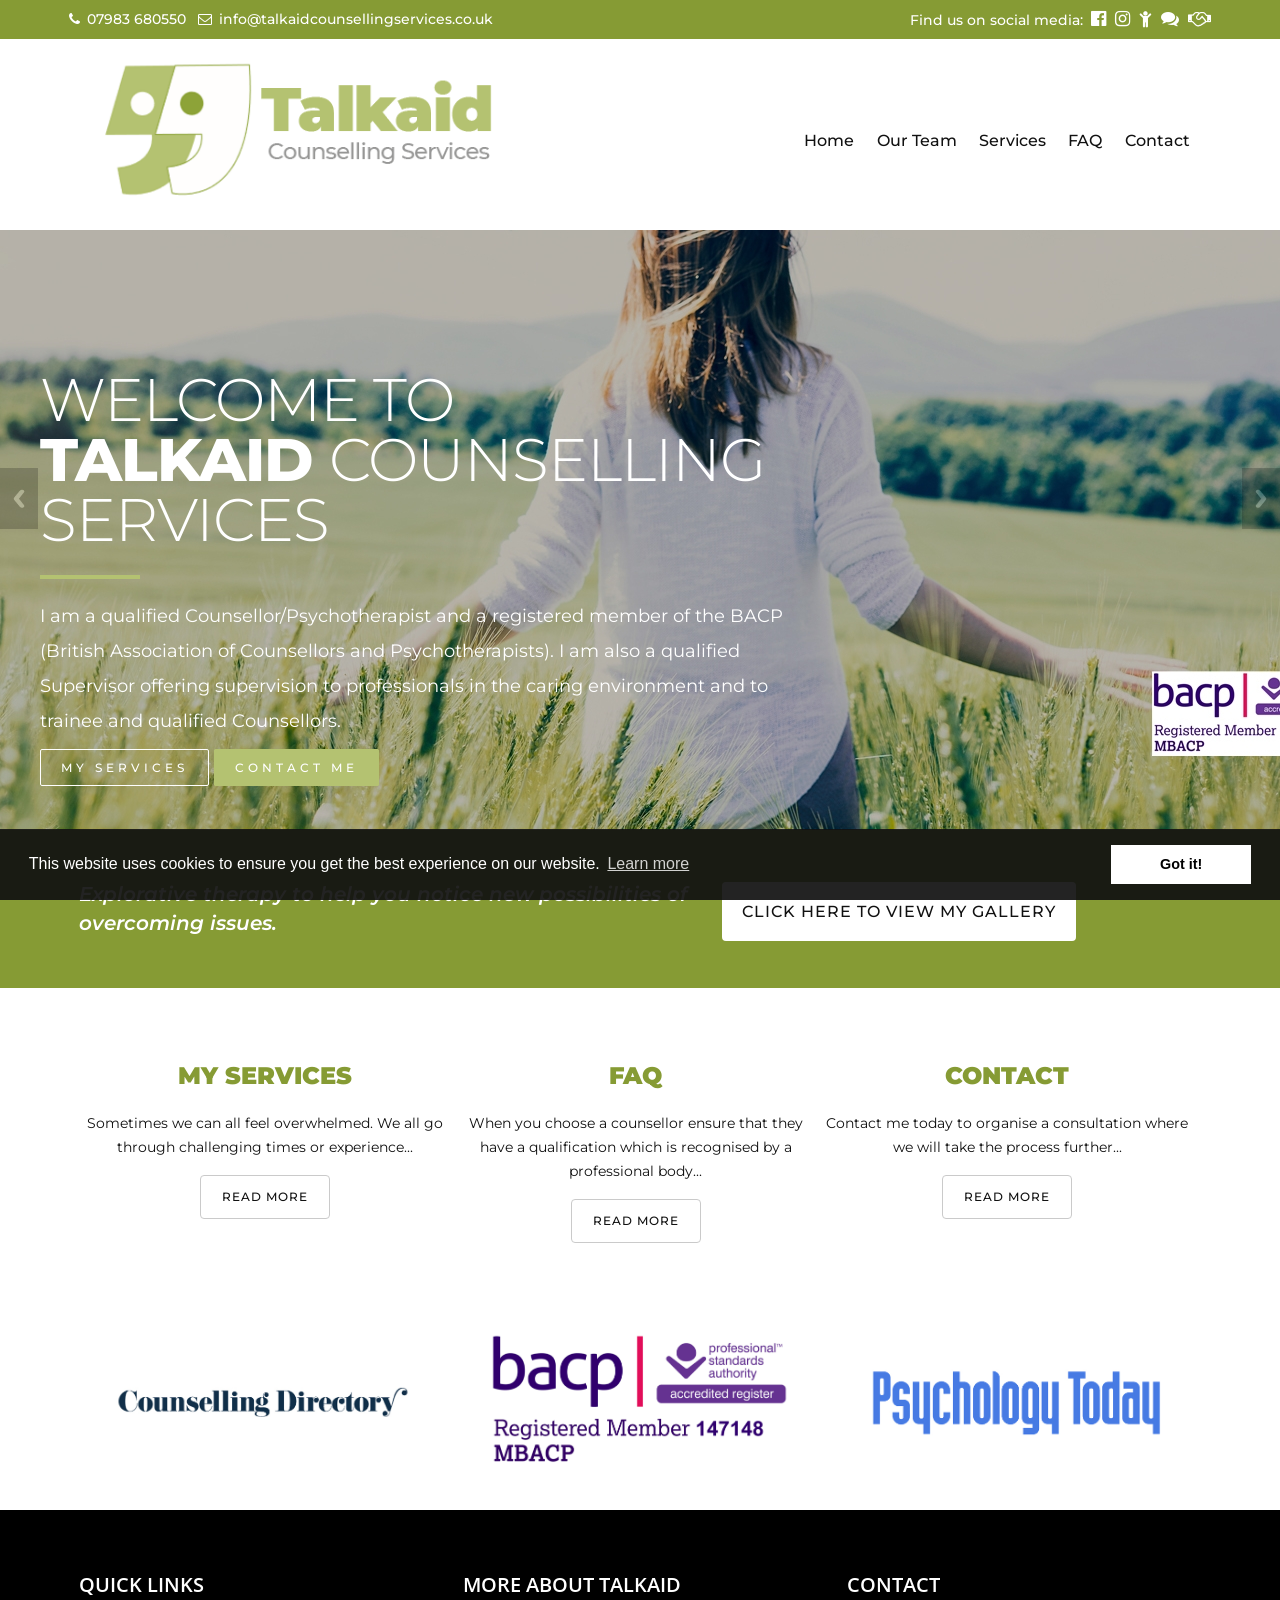
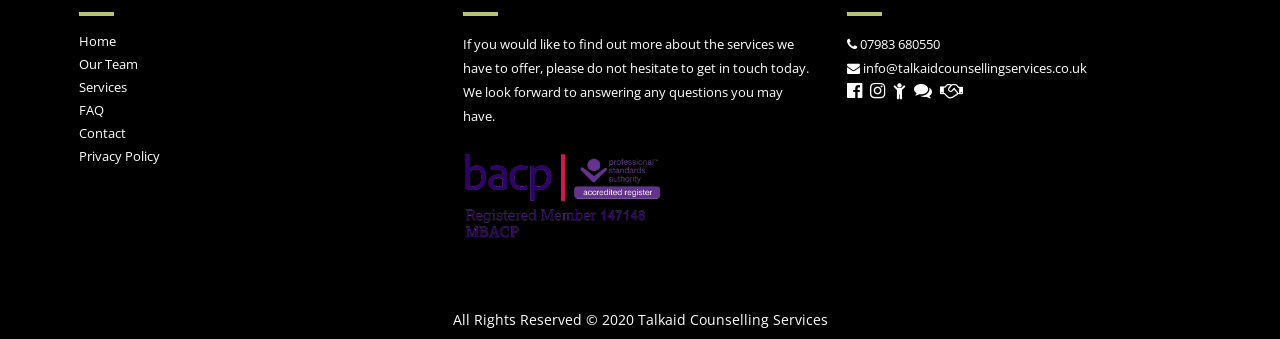
==== commit f67f0ec1: "Reverted by removing //" ====
--- a/index.html
+++ b/index.html
@@ -45,7 +45,6 @@
 	
 	<script>
 	
-//
 //	$(window).scroll(function() {
 //
 //    if ($(this).scrollTop()>350)
